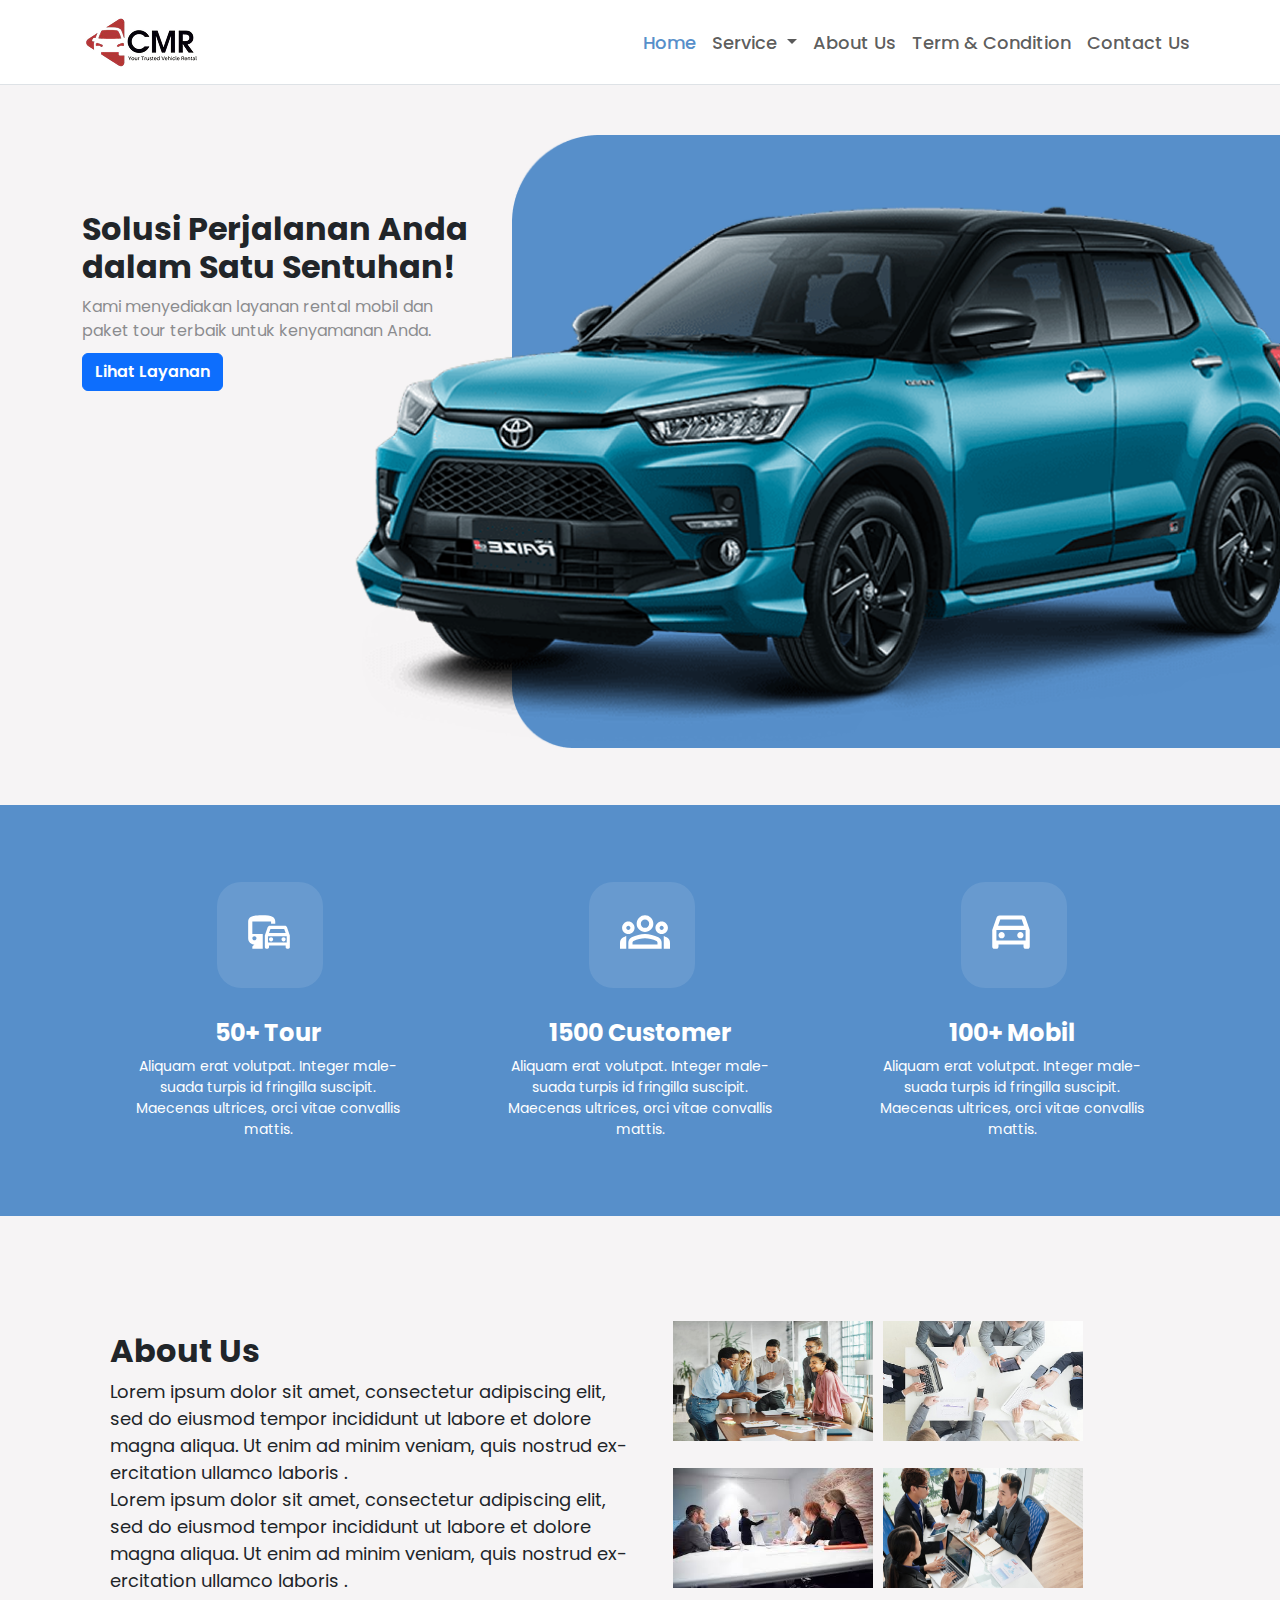
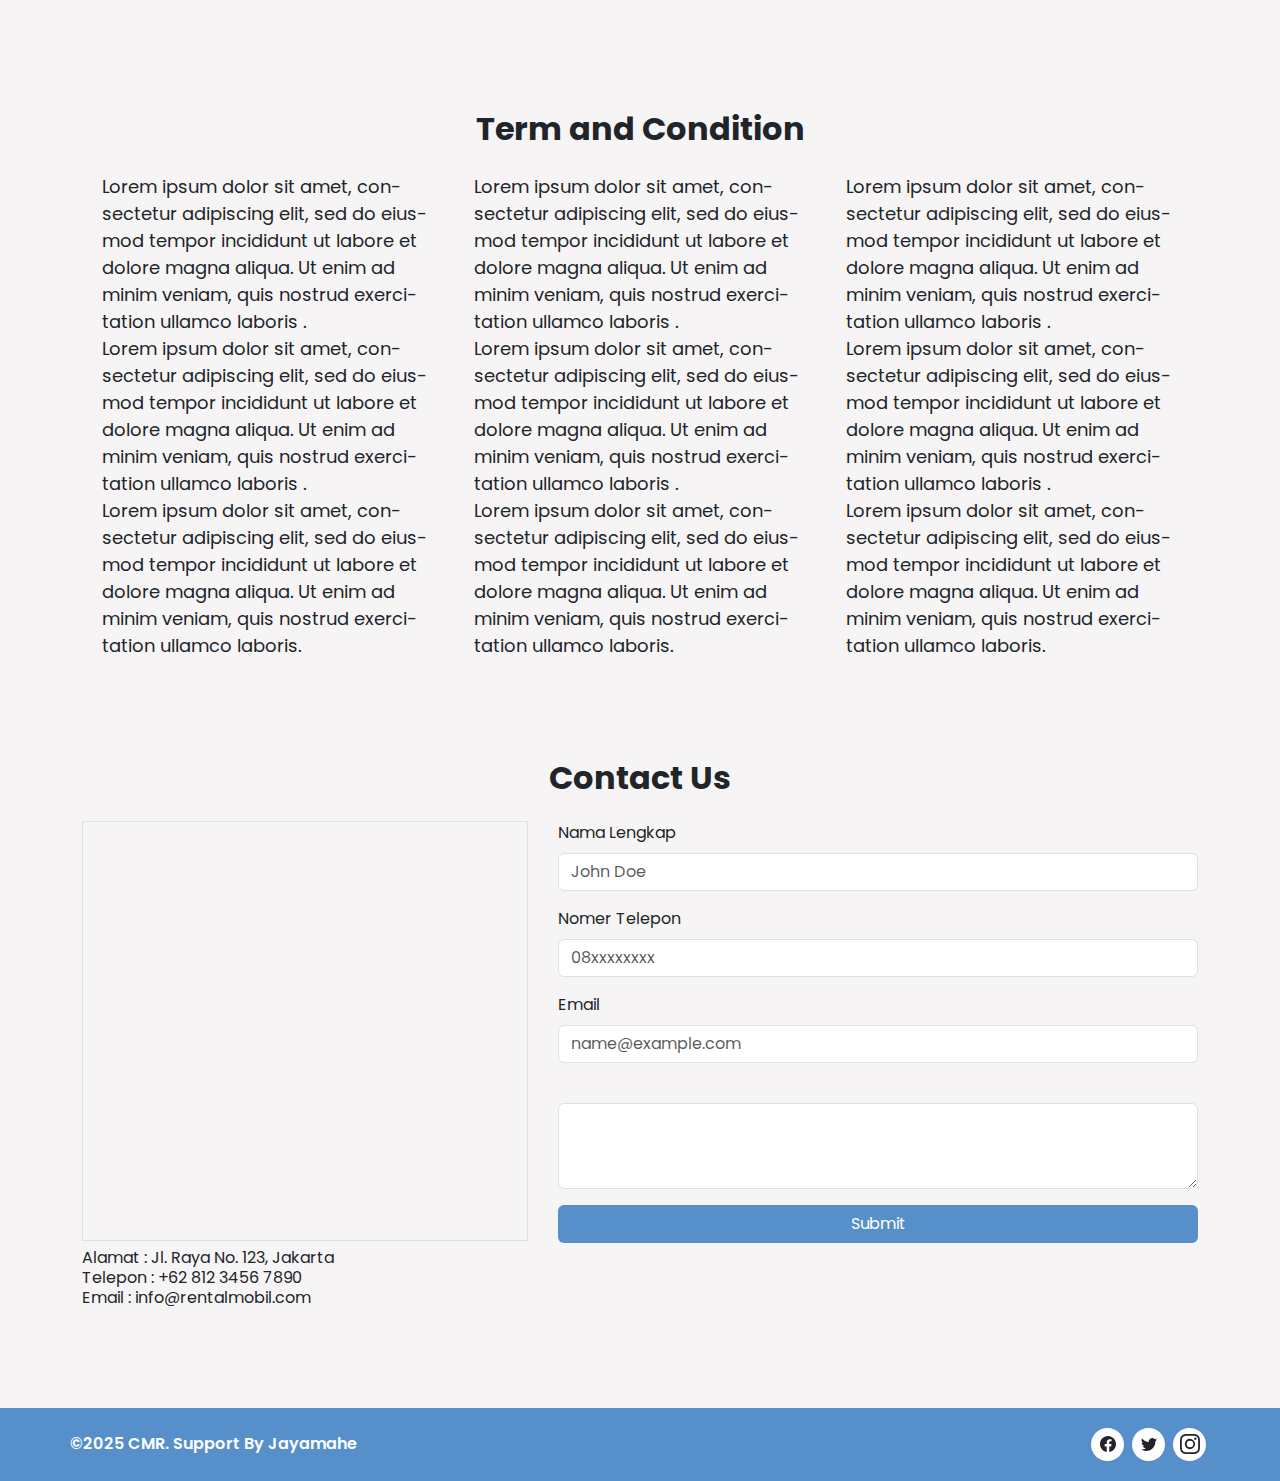
==== index.html @ e6c09b76 "Initial Commit" ====
<!doctype html>
<html lang="en">
  <head>
    <meta charset="utf-8">
    <meta name="viewport" content="width=device-width, initial-scale=1">
    <title>Testing</title>
    <link href="https://cdn.jsdelivr.net/npm/bootstrap@5.3.3/dist/css/bootstrap.min.css" rel="stylesheet" integrity="sha384-QWTKZyjpPEjISv5WaRU9OFeRpok6YctnYmDr5pNlyT2bRjXh0JMhjY6hW+ALEwIH" crossorigin="anonymous">
    <link rel="stylesheet" href="assets/css/home.css">
  </head>
  <body>
    <!-- Header Section -->
    <nav class="navbar navbar-expand-lg border-bottom fixed-top bg-header">
        <div class="container">
            <a class="navbar-brand" href="#">
                <img src="assets/img/Jayamahe icon 1.png" alt="Bootstrap" width="123" height="58">
            </a>
            <button class="navbar-toggler" type="button" data-bs-toggle="collapse" data-bs-target="#navbarNav">
            <span class="navbar-toggler-icon"></span>
            </button>
            
            <div class="collapse navbar-collapse justify-content-end" id="navbarNav">
                <ul class="navbar-nav">
                <li class="nav-item">
                    <a class="nav-link active body-large-medium" aria-current="page" href="#Home">Home</a>
                </li>
                <li class="nav-item dropdown">
                    <a class="nav-link dropdown-toggle body-large-medium" href="#" id="navbarDropdown" role="button" data-bs-toggle="dropdown" aria-expanded="false">
                        Service
                    </a>
                    <ul class="dropdown-menu" aria-labelledby="navbarDropdown">
                        <li><a class="dropdown-item body-large-regular" href="#">Rental Mobil Lepas Kunci</a></li>
                        <li><a class="dropdown-item body-large-regular" href="#">Rental Mobil dengan Driver</a></li>
                        <li><a class="dropdown-item body-large-regular" href="#">Airport Transfer</a></li>
                        <li><a class="dropdown-item body-large-regular" href="#">Paket Tour</a></li>
                    </ul>
                </li>
                <li class="nav-item">
                    <a class="nav-link body-large-medium" href="#Aboutus">About Us</a>
                </li>
                <li class="nav-item">
                    <a class="nav-link body-large-medium" href="#Tnc">Term & Condition</a>
                </li>
                <li class="nav-item">
                    <a class="nav-link body-large-medium" href="#Contactus">Contact Us</a>
                </li>
                </ul>
            </div>
        </div>
    </nav>
<!-- End Header Section -->

<!-- Hero Section -->

    <div class="hero" id="Home">
        <div class="container hero-container d-flex">
            <div class="hero-desc">
                <h2>Solusi Perjalanan Anda dalam Satu Sentuhan!</h2>
                <p class="bod-large-semibold">Kami menyediakan layanan rental mobil dan paket tour terbaik untuk  kenyamanan Anda.</p>
                <button class="btn btn-hero btn-primary body-medium-semibold">Lihat Layanan</button>
            </div>
            <div class="hero-carpict">
                <img class="hero-object" src="assets/img/Rectangle 23786.png">
                <img class="hero-car" src="assets/img/Car.png" alt="">
            </div>
        </div>
    </div>
<!-- End Hero Section -->

<!-- Infografis Section -->
    <div class="infografis" id="Infografis">
        <div class="container infografis-container">
            <div class="infografis-item">
                <div class="wrapper-img">
                    <img src="assets/img/tour-icon.svg" alt="">
                </div>
                <h4 class="color-white text-center">50+ Tour</h4>
                <p class="color-white text-center body-small-regular">Aliquam erat volutpat. Integer malesuada turpis id fringilla suscipit. Maecenas ultrices, orci vitae convallis mattis.</p>
            </div>
            <div class="infografis-item">
                <div class="wrapper-img">
                    <img src="assets/img/customer-icon.svg" alt="">
                </div>
                <h4 class="color-white text-center">1500 Customer</h4>
                <p class="color-white text-center body-small-regular">Aliquam erat volutpat. Integer malesuada turpis id fringilla suscipit. Maecenas ultrices, orci vitae convallis mattis.</p>
            </div>
            <div class="infografis-item">
                <div class="wrapper-img">
                    <img src="assets/img/car-icon.svg" alt="">
                </div>
                <h4 class="color-white text-center">100+ Mobil</h4>
                <p class="color-white text-center body-small-regular">Aliquam erat volutpat. Integer malesuada turpis id fringilla suscipit. Maecenas ultrices, orci vitae convallis mattis.</p>
            </div>
        </div>
    </div>
<!-- End Infografis Section -->


<!-- About Us Section -->
    <div class="aboutus container" id="Aboutus">
        <div class="row aboutus-container d-flex justify-content-between">
            <div class="col aboutus-desc m-3">
                <h2>About Us</h2>
                <p class="body-large-regular text-justify">Lorem ipsum dolor sit amet, consectetur adipiscing elit, sed do eiusmod tempor incididunt ut labore et dolore magna aliqua. Ut enim ad minim veniam, quis nostrud exercitation ullamco laboris .</p>
                <p class="body-large-regular text-justify">Lorem ipsum dolor sit amet, consectetur adipiscing elit, sed do eiusmod tempor incididunt ut labore et dolore magna aliqua. Ut enim ad minim veniam, quis nostrud exercitation ullamco laboris .</p>
            </div>
            <div class="col aboutus-photo d-flex flex-row flex-wrap">
                <img src="assets/img/aboutus1.jpg" width="280" height="200" />
                <img src="assets/img/aboutus2.jpg" width="280" height="200" />
                <img src="assets/img/aboutus3.jpg" width="280" height="200" />
                <img src="assets/img/aboutus4.jpg" width="280" height="200" />
            </div>
        </div>
    </div>
<!-- End About Us Section -->

<!-- Term and Condition Section -->
    <div class="tnc mb-5" id="Tnc">
        <div class="container tnc-container">
            <h2 class="text-center mt-5">Term and Condition</h2>
            <div class="tnc-desc d-flex flex-row text-justify mt-4">
                <div class="tnc-col w-385">
                    <p class="body-large-regular text-justify">Lorem ipsum dolor sit amet, consectetur adipiscing elit, sed do eiusmod tempor incididunt ut labore et dolore magna aliqua. Ut enim ad minim veniam, quis nostrud exercitation ullamco laboris .</p>

                    <p class="body-large-regular text-justify">Lorem ipsum dolor sit amet, consectetur adipiscing elit, sed do eiusmod tempor incididunt ut labore et dolore magna aliqua. Ut enim ad minim veniam, quis nostrud exercitation ullamco laboris .</p>

                    <p class="body-large-regular text-justify">Lorem ipsum dolor sit amet, consectetur adipiscing elit, sed do eiusmod tempor incididunt ut labore et dolore magna aliqua. Ut enim ad minim veniam, quis nostrud exercitation ullamco laboris.</p>
                </div>
                <div class="tnc-col w-385">
                    <p class="body-large-regular text-justify">Lorem ipsum dolor sit amet, consectetur adipiscing elit, sed do eiusmod tempor incididunt ut labore et dolore magna aliqua. Ut enim ad minim veniam, quis nostrud exercitation ullamco laboris .</p>

                    <p class="body-large-regular text-justify">Lorem ipsum dolor sit amet, consectetur adipiscing elit, sed do eiusmod tempor incididunt ut labore et dolore magna aliqua. Ut enim ad minim veniam, quis nostrud exercitation ullamco laboris .</p>

                    <p class="body-large-regular text-justify">Lorem ipsum dolor sit amet, consectetur adipiscing elit, sed do eiusmod tempor incididunt ut labore et dolore magna aliqua. Ut enim ad minim veniam, quis nostrud exercitation ullamco laboris.</p>
                </div>
                <div class="tnc-col w-385">
                    <p class="body-large-regular text-justify">Lorem ipsum dolor sit amet, consectetur adipiscing elit, sed do eiusmod tempor incididunt ut labore et dolore magna aliqua. Ut enim ad minim veniam, quis nostrud exercitation ullamco laboris .</p>

                    <p class="body-large-regular text-justify">Lorem ipsum dolor sit amet, consectetur adipiscing elit, sed do eiusmod tempor incididunt ut labore et dolore magna aliqua. Ut enim ad minim veniam, quis nostrud exercitation ullamco laboris .</p>

                    <p class="body-large-regular text-justify">Lorem ipsum dolor sit amet, consectetur adipiscing elit, sed do eiusmod tempor incididunt ut labore et dolore magna aliqua. Ut enim ad minim veniam, quis nostrud exercitation ullamco laboris.</p>
                </div>
            </div>
        </div>
    </div>
<!-- End Term and Condition Section -->

<!-- Contact Us Section -->
    <div class="contactus" id="Contactus">
        <div class="container contactus-container">
            <h2 class="text-center">Contact Us</h2>
            <div class="contactus-content d-flex flew-row justify-content-between mt-4">
                <div class="contactus-maps">
                    <iframe class="border" src="https://www.google.com/maps/embed?pb=!1m18!1m12!1m3!1d3944.5273354392634!2d115.19205087321157!3d-8.64129118786963!2m3!1f0!2f0!3f0!3m2!1i1024!2i768!4f13.1!3m3!1m2!1s0x2dd2410d0c01b9ef%3A0x40ecdcec6028f831!2sJAYAMAHE%20EASY%20RIDE%20(PT.%20Dwi%20Sarana%20Mesari)!5e0!3m2!1sid!2sid!4v1739942585755!5m2!1sid!2sid" width="446" height="420" style="border:0;" allowfullscreen="" loading="lazy" referrerpolicy="no-referrer-when-downgrade"></iframe>
                    <div class="contact lh-sm">
                        <p>Alamat : Jl. Raya No. 123, Jakarta</p>
                        <p>Telepon : +62 812 3456 7890</p>
                        <p>Email : info@rentalmobil.com</p>
                    </div>
                </div>
                <div class="contactus-form" style="flex-grow: 1; margin-left: 30px;">
                    <form action="">
                        <div class="mb-3">
                            <label for="NamaLengkapInput" class="form-label">Nama Lengkap</label>
                            <input type="text" class="form-control" id="NamaLengkapInput" placeholder="John Doe">
                        </div>
                        <div class="mb-3">
                            <label for="NoTelpInput" class="form-label">Nomer Telepon</label>
                            <input type="number" class="form-control" id="NomerTelpInput" placeholder="08xxxxxxxx">
                        </div>
                        <div class="mb-3">
                            <label for="EmailInput" class="form-label">Email</label>
                            <input type="email" class="form-control" id="EmailInput" placeholder="name@example.com">
                        </div>
                        <div class="mb-3">
                            <label for="exampleFormControlTextarea1" class="form-label"></label>
                            <textarea class="form-control" id="exampleFormControlTextarea1" rows="3"></textarea>
                        </div>
                        <button type="submit" class="btn button-primary">Submit</button>
                    </form>
                </div>
            </div>
        </div>
    </div>
<!-- End Contact Us Section -->

<!-- Footer Section -->
    <footer>
        <div class="container footer-container d-flex flex-row justify-content-between">
            <div class="footer-copyright">
               <p class="body-medium-semibold color-white mt-1">&copy2025 CMR. Support By Jayamahe</p> 
            </div>
            <div class="footer-socmed d-flex flex-row">
                <div class="socmed-item mx-1">
                    <svg xmlns="http://www.w3.org/2000/svg" width="16" height="16" fill="currentColor" class="bi bi-facebook" viewBox="0 0 16 16">
                        <path d="M16 8.049c0-4.446-3.582-8.05-8-8.05C3.58 0-.002 3.603-.002 8.05c0 4.017 2.926 7.347 6.75 7.951v-5.625h-2.03V8.05H6.75V6.275c0-2.017 1.195-3.131 3.022-3.131.876 0 1.791.157 1.791.157v1.98h-1.009c-.993 0-1.303.621-1.303 1.258v1.51h2.218l-.354 2.326H9.25V16c3.824-.604 6.75-3.934 6.75-7.951"/>
                    </svg>
                </div>
                <div class="socmed-item mx-1">
                    <svg xmlns="http://www.w3.org/2000/svg" width="16" height="16" fill="currentColor" class="bi bi-twitter" viewBox="0 0 16 16">
                        <path d="M5.026 15c6.038 0 9.341-5.003 9.341-9.334q.002-.211-.006-.422A6.7 6.7 0 0 0 16 3.542a6.7 6.7 0 0 1-1.889.518 3.3 3.3 0 0 0 1.447-1.817 6.5 6.5 0 0 1-2.087.793A3.286 3.286 0 0 0 7.875 6.03a9.32 9.32 0 0 1-6.767-3.429 3.29 3.29 0 0 0 1.018 4.382A3.3 3.3 0 0 1 .64 6.575v.045a3.29 3.29 0 0 0 2.632 3.218 3.2 3.2 0 0 1-.865.115 3 3 0 0 1-.614-.057 3.28 3.28 0 0 0 3.067 2.277A6.6 6.6 0 0 1 .78 13.58a6 6 0 0 1-.78-.045A9.34 9.34 0 0 0 5.026 15"/>
                      </svg>
                </div>
                <div class="socmed-item mx-1">
                    <svg xmlns="http://www.w3.org/2000/svg" width="20" height="20" fill="currentColor" class="bi bi-instagram" viewBox="0 0 16 16">
                        <path d="M8 0C5.829 0 5.556.01 4.703.048 3.85.088 3.269.222 2.76.42a3.9 3.9 0 0 0-1.417.923A3.9 3.9 0 0 0 .42 2.76C.222 3.268.087 3.85.048 4.7.01 5.555 0 5.827 0 8.001c0 2.172.01 2.444.048 3.297.04.852.174 1.433.372 1.942.205.526.478.972.923 1.417.444.445.89.719 1.416.923.51.198 1.09.333 1.942.372C5.555 15.99 5.827 16 8 16s2.444-.01 3.298-.048c.851-.04 1.434-.174 1.943-.372a3.9 3.9 0 0 0 1.416-.923c.445-.445.718-.891.923-1.417.197-.509.332-1.09.372-1.942C15.99 10.445 16 10.173 16 8s-.01-2.445-.048-3.299c-.04-.851-.175-1.433-.372-1.941a3.9 3.9 0 0 0-.923-1.417A3.9 3.9 0 0 0 13.24.42c-.51-.198-1.092-.333-1.943-.372C10.443.01 10.172 0 7.998 0zm-.717 1.442h.718c2.136 0 2.389.007 3.232.046.78.035 1.204.166 1.486.275.373.145.64.319.92.599s.453.546.598.92c.11.281.24.705.275 1.485.039.843.047 1.096.047 3.231s-.008 2.389-.047 3.232c-.035.78-.166 1.203-.275 1.485a2.5 2.5 0 0 1-.599.919c-.28.28-.546.453-.92.598-.28.11-.704.24-1.485.276-.843.038-1.096.047-3.232.047s-2.39-.009-3.233-.047c-.78-.036-1.203-.166-1.485-.276a2.5 2.5 0 0 1-.92-.598 2.5 2.5 0 0 1-.6-.92c-.109-.281-.24-.705-.275-1.485-.038-.843-.046-1.096-.046-3.233s.008-2.388.046-3.231c.036-.78.166-1.204.276-1.486.145-.373.319-.64.599-.92s.546-.453.92-.598c.282-.11.705-.24 1.485-.276.738-.034 1.024-.044 2.515-.045zm4.988 1.328a.96.96 0 1 0 0 1.92.96.96 0 0 0 0-1.92m-4.27 1.122a4.109 4.109 0 1 0 0 8.217 4.109 4.109 0 0 0 0-8.217m0 1.441a2.667 2.667 0 1 1 0 5.334 2.667 2.667 0 0 1 0-5.334"/>
                    </svg>
                </div>
            </div>
        </div>
    </footer>
<!-- End Footer Section -->




    <script src="https://cdn.jsdelivr.net/npm/bootstrap@5.3.0/dist/js/bootstrap.bundle.min.js"></script>

  </body>
</html>
---- assets/css/home.css ----
@import url('https://fonts.googleapis.com/css2?family=Poppins:ital,wght@0,100;0,200;0,300;0,400;0,500;0,600;0,700;0,800;0,900;1,100;1,200;1,300;1,400;1,500;1,600;1,700;1,800;1,900&display=swap');
:root{
    --bg-primary-color: #F6F4F5;
    --bg-secondary-color: #578FCA;
    --bg-fill: #FFFFFF;
}

body{
    font-family: "Poppins", serif;
    background-color: var(--bg-primary-color);
}

/* ---------- Setup ---------- */
p{
    margin: 0;
    hyphens: auto;
    word-break: break-word;
}
.button-primary{
    background-color: var(--bg-secondary-color)!important;
    color: var(--bg-fill)!important;
}
.active{
    color: var(--bg-secondary-color)!important;
}
.color-primary{
    color: var(--bg-primary-color);
}
.color-secondary{
    color: var(--bg-secondary-color);
}
.color-white{
    color: var(--bg-fill);
}
h1{
    font-size: 48px!important;
    font-weight: 700!important;
    font-style: normal!important;
}
h2{
    font-size: 40px!important;
    font-weight: 700!important;
    font-style: normal!important;
}
h3{
    font-size: 32px!important;
    font-weight: 700!important;
    font-style: normal!important;
}
h4{
    font-size: 24px!important;
    font-weight: 700!important;
    font-style: normal!important;
}
h5{
    font-size: 20px!important;
    font-weight: 700!important;
    font-style: normal!important;
}
h6{
    font-size: 18px!important;
    font-weight: 700!important;
    font-style: normal!important;
}
.body-large-bold{
    font-size: 18px;
    font-weight: 700;
    font-style: normal;
}
.body-medium-bold{
    font-size: 16px;
    font-weight: 700;
    font-style: normal;
}
.body-small-bold{
    font-size: 14px;
    font-weight: 700;
    font-style: normal;
}
.body-large-semibold{
    font-size: 18px;
    font-weight: 600;
    font-style: normal;
}
.body-medium-semibold{
    font-size: 16px;
    font-weight: 600;
    font-style: normal;
}
.body-small-semibold{
    font-size: 14px;
    font-weight: 600;
    font-style: normal;
}
.body-large-medium{
    font-size: 18px;
    font-weight: 500;
    font-style: normal;
}
.body-medium-medium{
    font-size: 16px;
    font-weight: 500;
    font-style: normal;
}
.body-small-medium{
    font-size: 14px;
    font-weight: 500;
    font-style: normal;
}
.body-large-regular{
    font-size: 18px;
    font-weight: 400;
    font-style: normal;
}
.body-medium-regular{
    font-size: 16px;
    font-weight: 400;
    font-style: normal;
}
.body-small-regular{
    font-size: 14px;
    font-weight: 400;
    font-style: normal;
}



/* ---------- Header ---------- */
.bg-header{
    background-color: #fff;
}
/* ---------- End Header ---------- */



/* ---------- Hero ---------- */
.hero{
    margin-top: 85px;
    padding-top: 50px;
    position: relative;
    overflow: hidden;
    height: 720px;
}
.hero-container{
    margin-bottom: 48px;
    
}
.hero-desc{
    width: 575px;
    margin-top: 75px;
}
.hero-desc p{
    width: 400px;
    opacity: 50%;
}
.hero-desc button{
    margin-top: 10px;
}
.hero-carpict img{
    position: absolute;
    right: 0;
    z-index: -1;
}
/* ---------- End Hero ---------- */



/* ---------- Infografis ---------- */
.infografis{
    background-color: var(--bg-secondary-color);
    padding: 60px 0;
}
.infografis-container{
    display: flex;
    flex-direction: row;
    flex-wrap: wrap;
    justify-content: space-between;
}
.infografis-item{
    margin: 20px auto;
    width: 277px;
    height: 251px;
}
.wrapper-img{
    position: relative;
    display: inline-block;
}
.wrapper-img::before {
    content: "";
    position: absolute;
    top: 50px;
    left: 140px;
    width: 106px; 
    height: 106px;
    background-color: white;
    opacity: 10%; 
    border-radius: 1.5rem;
    transform: translate(-50%, -50%); 
    z-index: 0; 
}
.wrapper-img img {
    position: relative;
    top: 30px;
    left: 118px;
    z-index: 1; 
}
.infografis-item h4{
    margin-top: 100px;
}
/* ---------- End Infografis ---------- */



/* ---------- About Us ---------- */
.aboutus-container{
    margin: 100px 0;
}
.aboutus-photo img{
    margin:5px;
}
/* ---------- End About Us ---------- */



/* ---------- Term and Condition ---------- */
.tnc-col{
    margin: 0 20px;
}
/* ---------- End Term and Condition ---------- */



/* ---------- Contact Us ---------- */
.contactus{
    margin: 100px 0;
}
.contactus-form button{
    width: 100%;
}
/* ---------- End Contact Us ---------- */


/* ---------- Footer ---------- */
footer{
    background-color: var(--bg-secondary-color);
}
.footer-container{
    padding: 20px 0;
}
.socmed-item{
    background-color: var(--bg-fill);
    width: 33px;
    height: 33px;
    border-radius: 1.5rem;
    text-align: center;
}
.socmed-item svg{
    translate: 0 3px;
}
/* ---------- End Footer ---------- */

/* xxl (extra extra large) */
@media screen and (max-width: 1400px) {
    .hero-desc{
        width: 450px;
    }
    h2{
        font-size: 32px!important;
    }
    .hero-object{
        width: 60%;
    }
    .hero-car{
        width: 75%;
    }
    .aboutus-photo img{
        width: 200px;
        height: 120px;
    }
}



/* xl (extra large) */
@media screen and (max-width: 1200px) {
    .hero{
        height: 550px;
    }
    .hero-object{
        width: 50%;
    }
    .hero-car{
        width: 65%;
    }
}



/* lg (large) */
@media screen and (max-width: 992px) {
    .hero-object{
        left: 550px;
    }
    .hero-car{
        left: 400px;
    }
    .dropdown-menu{
        border: none;
    }
    .infografis-container{
        width: 90%;
    }
    .aboutus-container{
        flex-direction: column;
    }
    .aboutus-desc h2{
        text-align: center;
    }
    .aboutus-desc p{
        text-align: justify;
        margin: 0 auto;
    }
    .aboutus-photo{
        justify-content: center;
    }
    .contactus-maps iframe{
        width: 380px;
        height: 380px;
    }

}



/* md (medium) */
@media screen and (max-width: 768px) {
    .hero-desc{
        margin-top: -10px;
        width: 312px;
    }
    .hero-desc p{
        width: 278px;
        font-size: 12px;
    }
    .hero-object{
        display: none;
    }
    .hero-car{
        overflow-x: hidden;
        width: 573px;
        height: 333px;
        top: 100px;
        left: 200px;
    }
    .aboutus-desc p{
        margin-right: 20px;
    }
    .tnc-desc{
        flex-direction: column!important;
        margin: 0 10px 0 20px;
    }
    .contactus-content{
        flex-direction: column!important;
        
    }
    .contactus-maps{
        text-align: center;
    }
    .contact{
        display: none;
    }
    .contactus-form{
        border: 1px solid var(--bg-fill);
        margin-top: 20px;
        padding: 10px;
        border-radius: 10px;;
    }
    .footer-container{
        flex-direction: column-reverse!important;
    }
    .footer-copyright p{
        font-size: 14px;
        font-weight: 400;
    }
}



/* sm (small) */
@media screen and (max-width: 576px) {
    .hero-desc{
        margin-top: -10px;
        width: 312px;
    }
    .hero-desc p{
        width: 278px;
        font-size: 12px;
    }
    h2{
        font-size: 20px!important;
    }
    .hero-object{
        display: none;
    }
    .hero-car{
        overflow-x: hidden;
        width: 573px;
        height: 333px;
        top: 100px;
        left: 0;
    }
    .btn-hero{
        font-size: 12px;
    }
    .aboutus-photo img{
        width: 150px;
        height: 100px;
    }
    .aboutus-desc p,
    .tnc-col p{
        font-size: 14px;
    }
    .contactus-maps iframe{
        width: 300px;
        height: 280px;
    } 
    .footer-container{
        margin-left: 20px;
    }
}
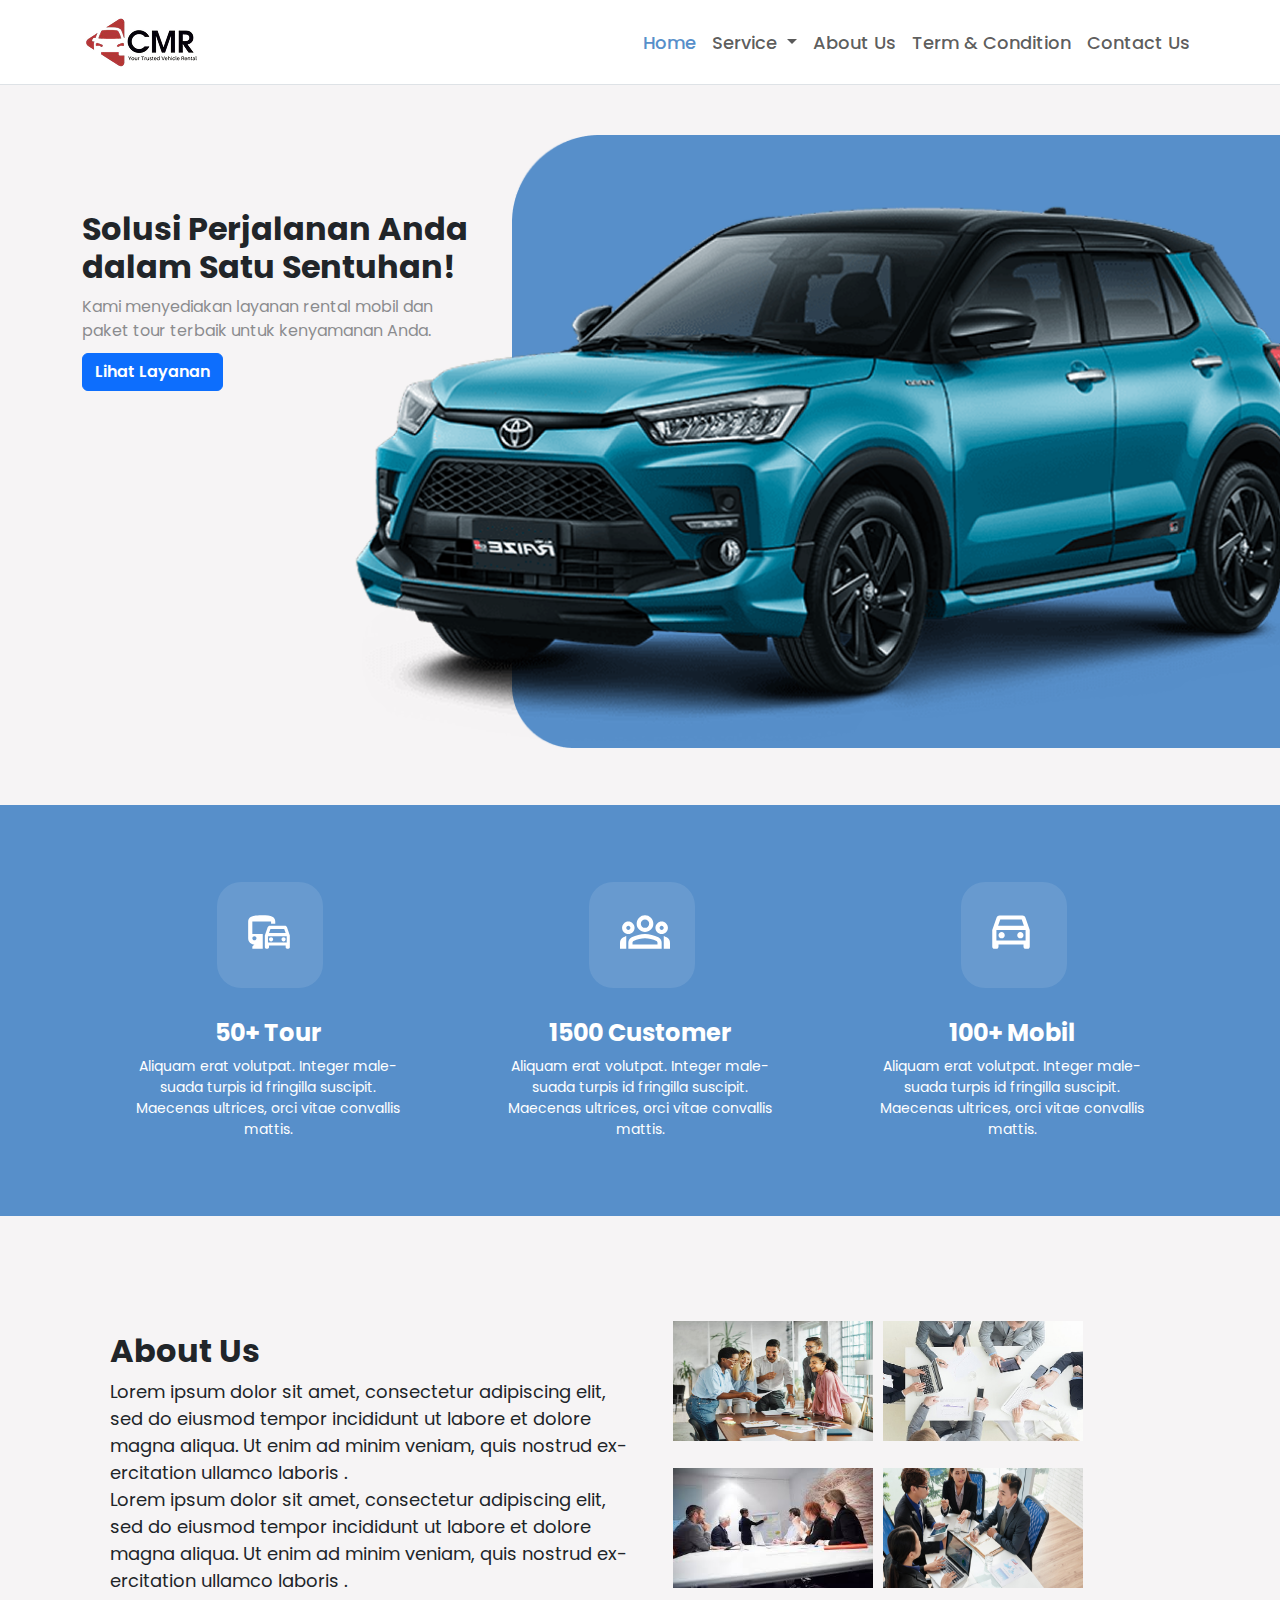
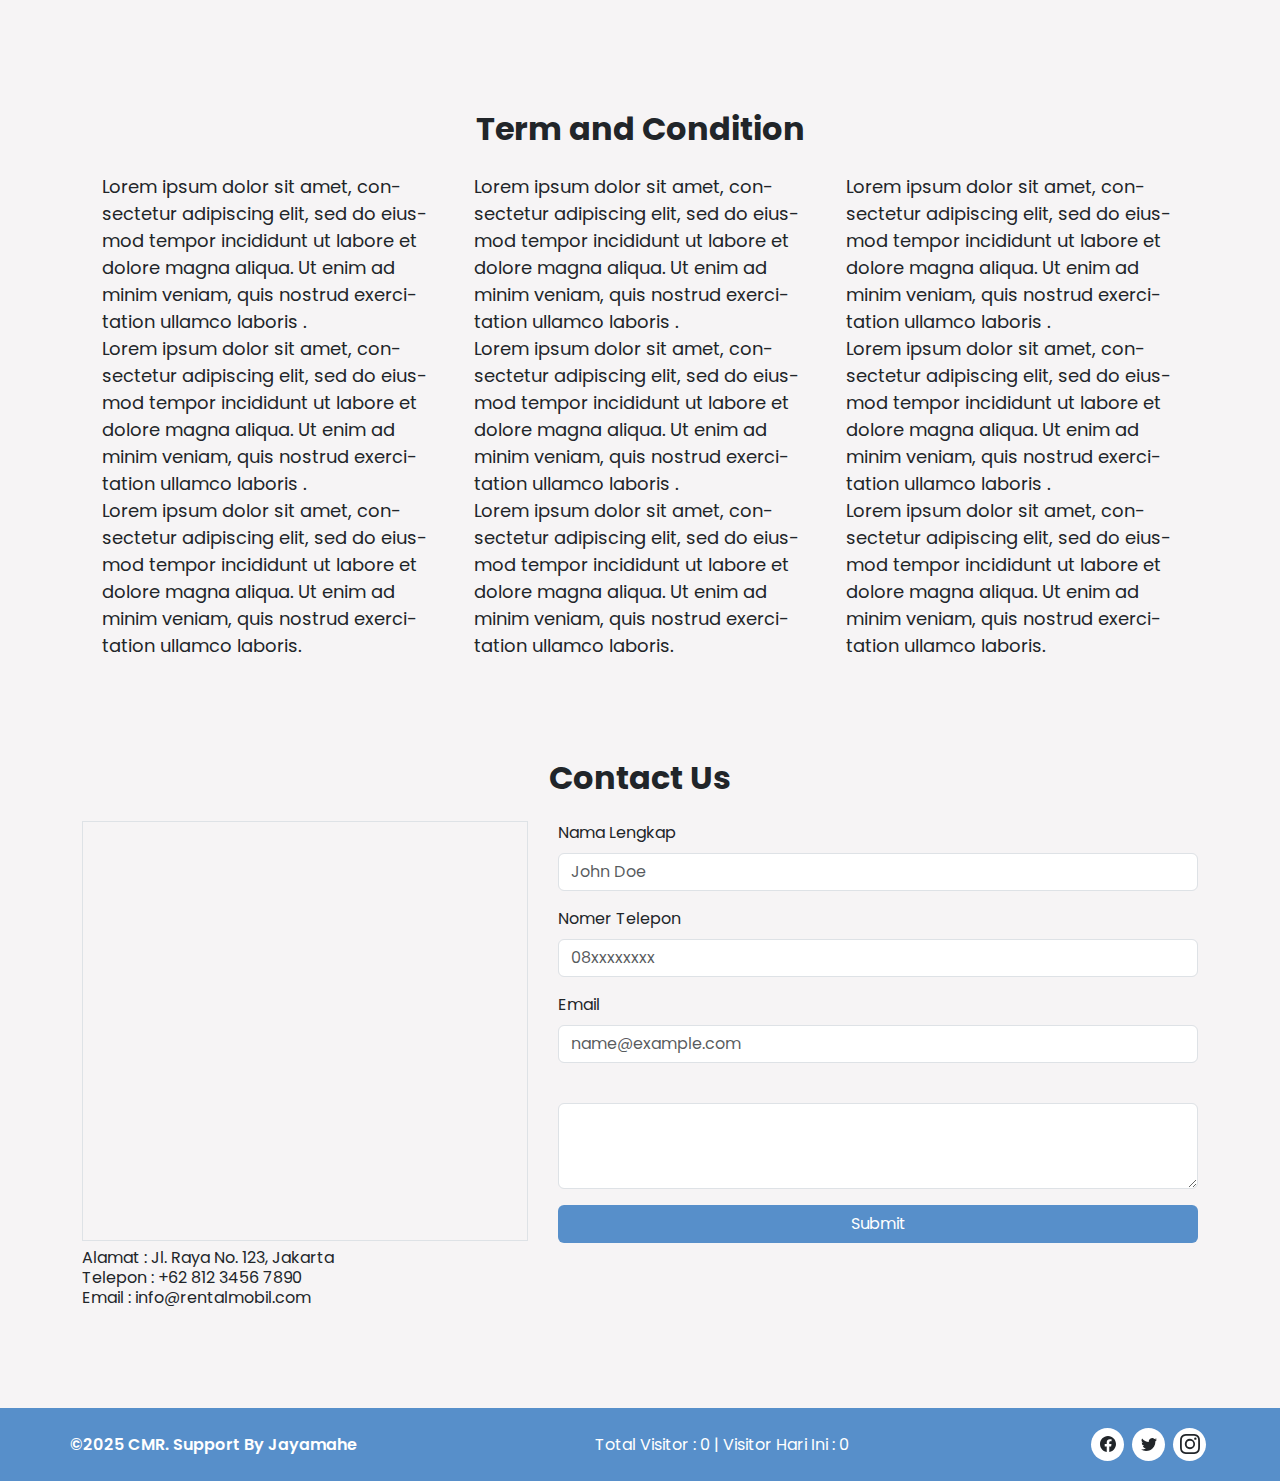
==== commit c682a508: "Update visitior" ====
--- a/index.html
+++ b/index.html
@@ -56,7 +56,7 @@
             <div class="hero-desc">
                 <h2>Solusi Perjalanan Anda dalam Satu Sentuhan!</h2>
                 <p class="bod-large-semibold">Kami menyediakan layanan rental mobil dan paket tour terbaik untuk  kenyamanan Anda.</p>
-                <button class="btn btn-hero btn-primary body-medium-semibold">Lihat Layanan</button>
+                <button class="btn hero-cta-btn btn-primary body-medium-semibold">Lihat Layanan</button>
             </div>
             <div class="hero-carpict">
                 <img class="hero-object" src="assets/img/Rectangle 23786.png">
@@ -185,9 +185,12 @@
 
 <!-- Footer Section -->
     <footer>
-        <div class="container footer-container d-flex flex-row justify-content-between">
+        <div class="container footer-container d-flex flex-row justify-content-between align-items-center">
             <div class="footer-copyright">
-               <p class="body-medium-semibold color-white mt-1">&copy2025 CMR. Support By Jayamahe</p> 
+               <p class="body-medium-semibold color-white">&copy2025 CMR. Support By Jayamahe</p> 
+            </div>
+            <div class="visitor">
+                <p class="body-medium-regular text-white">Total Visitor : <span id="totalVisitors">0</span> | Visitor Hari Ini : <span id="todayVisitors">0</span></p>
             </div>
             <div class="footer-socmed d-flex flex-row">
                 <div class="socmed-item mx-1">
--- a/assets/css/home.css
+++ b/assets/css/home.css
@@ -261,18 +261,23 @@
 
 /* xxl (extra extra large) */
 @media screen and (max-width: 1400px) {
+    /* Setup */
+    h2{
+        font-size: 32px!important;
+    }
+
+    /* Hero */
     .hero-desc{
         width: 450px;
     }
-    h2{
-        font-size: 32px!important;
-    }
     .hero-object{
         width: 60%;
     }
     .hero-car{
         width: 75%;
     }
+    
+    /* About Us */
     .aboutus-photo img{
         width: 200px;
         height: 120px;
@@ -283,6 +288,7 @@
 
 /* xl (extra large) */
 @media screen and (max-width: 1200px) {
+    /* Hero */
     .hero{
         height: 550px;
     }
@@ -298,6 +304,7 @@
 
 /* lg (large) */
 @media screen and (max-width: 992px) {
+    /* Hero */
     .hero-object{
         left: 550px;
     }
@@ -307,9 +314,13 @@
     .dropdown-menu{
         border: none;
     }
+
+    /* Infografis */
     .infografis-container{
         width: 90%;
     }
+
+    /* About Us */
     .aboutus-container{
         flex-direction: column;
     }
@@ -323,6 +334,8 @@
     .aboutus-photo{
         justify-content: center;
     }
+
+    /* Contact Us */
     .contactus-maps iframe{
         width: 380px;
         height: 380px;
@@ -334,6 +347,7 @@
 
 /* md (medium) */
 @media screen and (max-width: 768px) {
+    /* Hero */
     .hero-desc{
         margin-top: -10px;
         width: 312px;
@@ -352,16 +366,21 @@
         top: 100px;
         left: 200px;
     }
+
+    /* About Us */
     .aboutus-desc p{
         margin-right: 20px;
     }
+
+    /* Term and Condition */
     .tnc-desc{
         flex-direction: column!important;
         margin: 0 10px 0 20px;
     }
+
+    /* Contact Us */
     .contactus-content{
-        flex-direction: column!important;
-        
+        flex-direction: column!important; 
     }
     .contactus-maps{
         text-align: center;
@@ -375,8 +394,11 @@
         padding: 10px;
         border-radius: 10px;;
     }
+
+    /* Footer */
     .footer-container{
         flex-direction: column-reverse!important;
+        align-items: start!important;
     }
     .footer-copyright p{
         font-size: 14px;
@@ -388,6 +410,12 @@
 
 /* sm (small) */
 @media screen and (max-width: 576px) {
+    /* Setup */
+    h2{
+        font-size: 20px!important;
+    }
+
+    /* Hero */
     .hero-desc{
         margin-top: -10px;
         width: 312px;
@@ -395,9 +423,6 @@
     .hero-desc p{
         width: 278px;
         font-size: 12px;
-    }
-    h2{
-        font-size: 20px!important;
     }
     .hero-object{
         display: none;
@@ -409,21 +434,31 @@
         top: 100px;
         left: 0;
     }
-    .btn-hero{
+    .hero-cta-btn{
         font-size: 12px;
     }
+
+    /* About Us */
     .aboutus-photo img{
         width: 150px;
         height: 100px;
     }
-    .aboutus-desc p,
+    .aboutus-desc p{
+        font-size: 14px;
+    }
+
+    /* Term and Condition */
     .tnc-col p{
         font-size: 14px;
     }
+
+    /* Contact Us */
     .contactus-maps iframe{
         width: 300px;
         height: 280px;
     } 
+    
+    /* Footer */
     .footer-container{
         margin-left: 20px;
     }
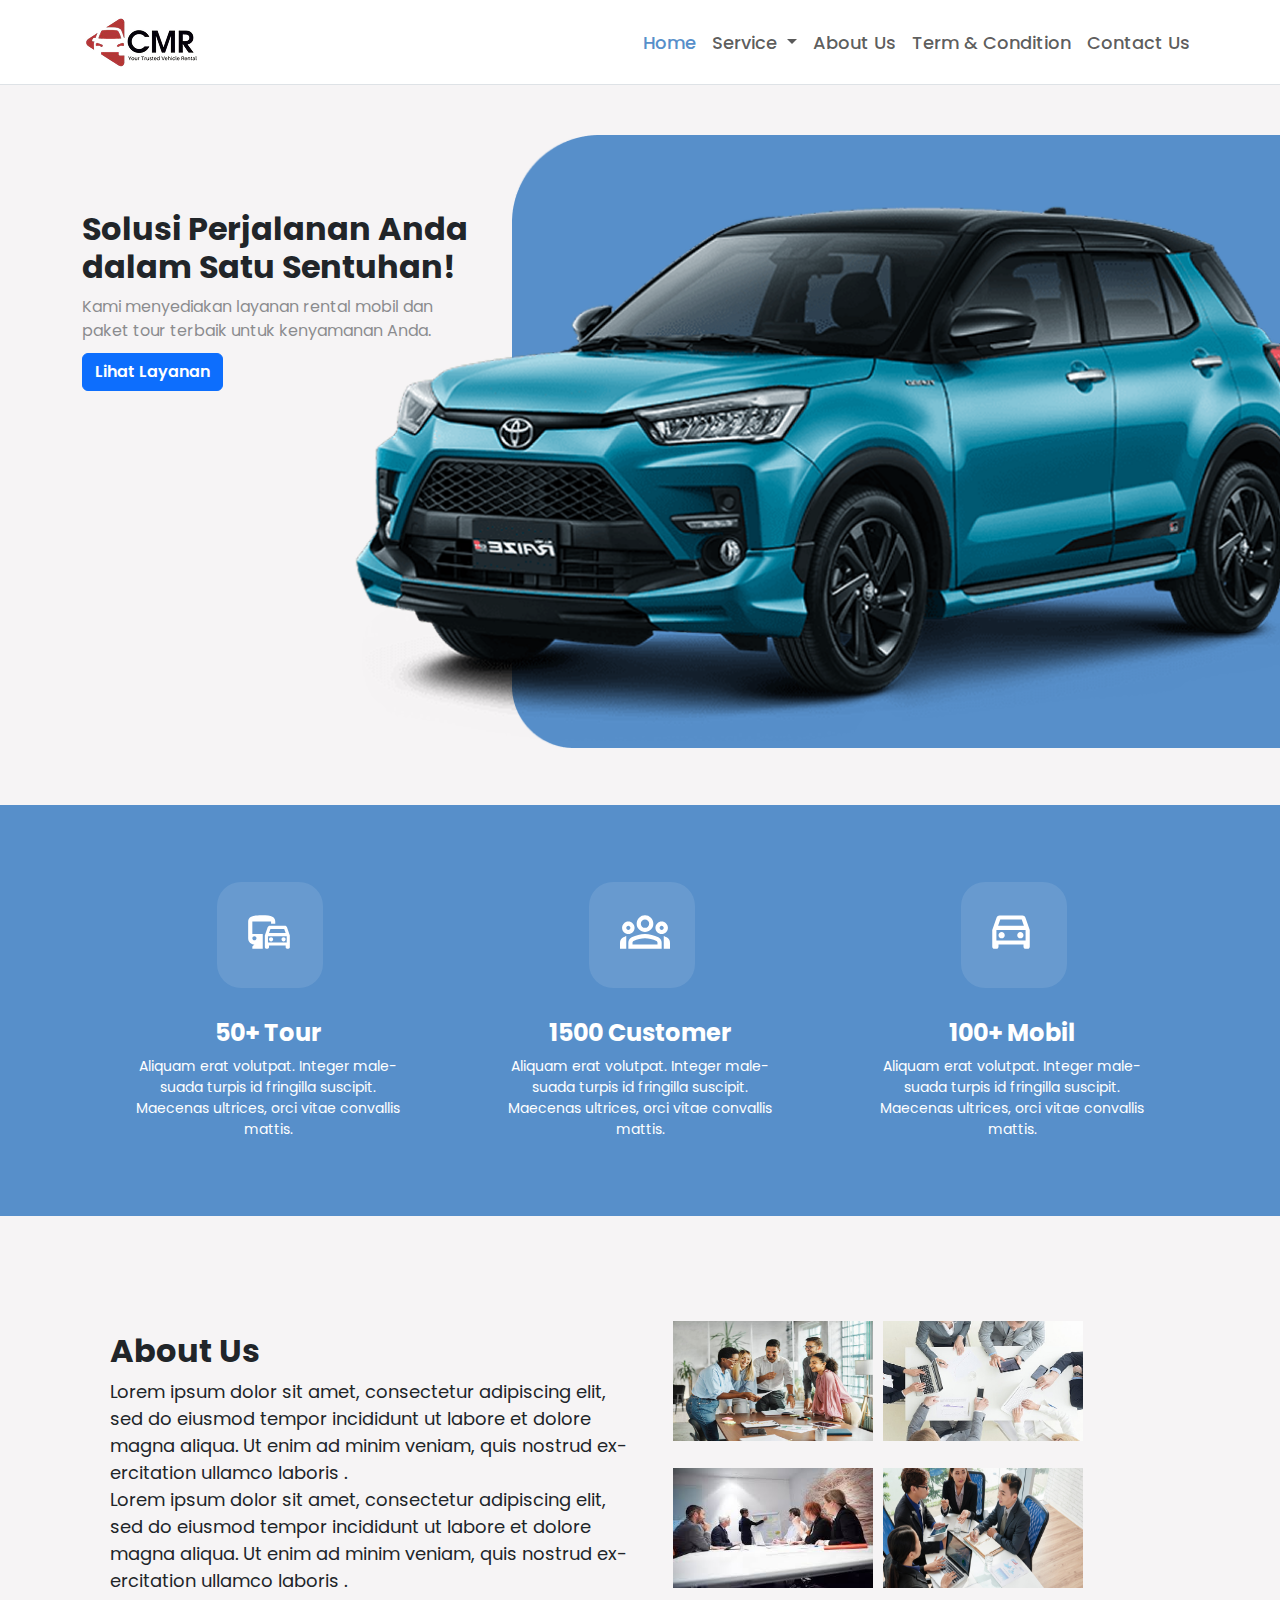
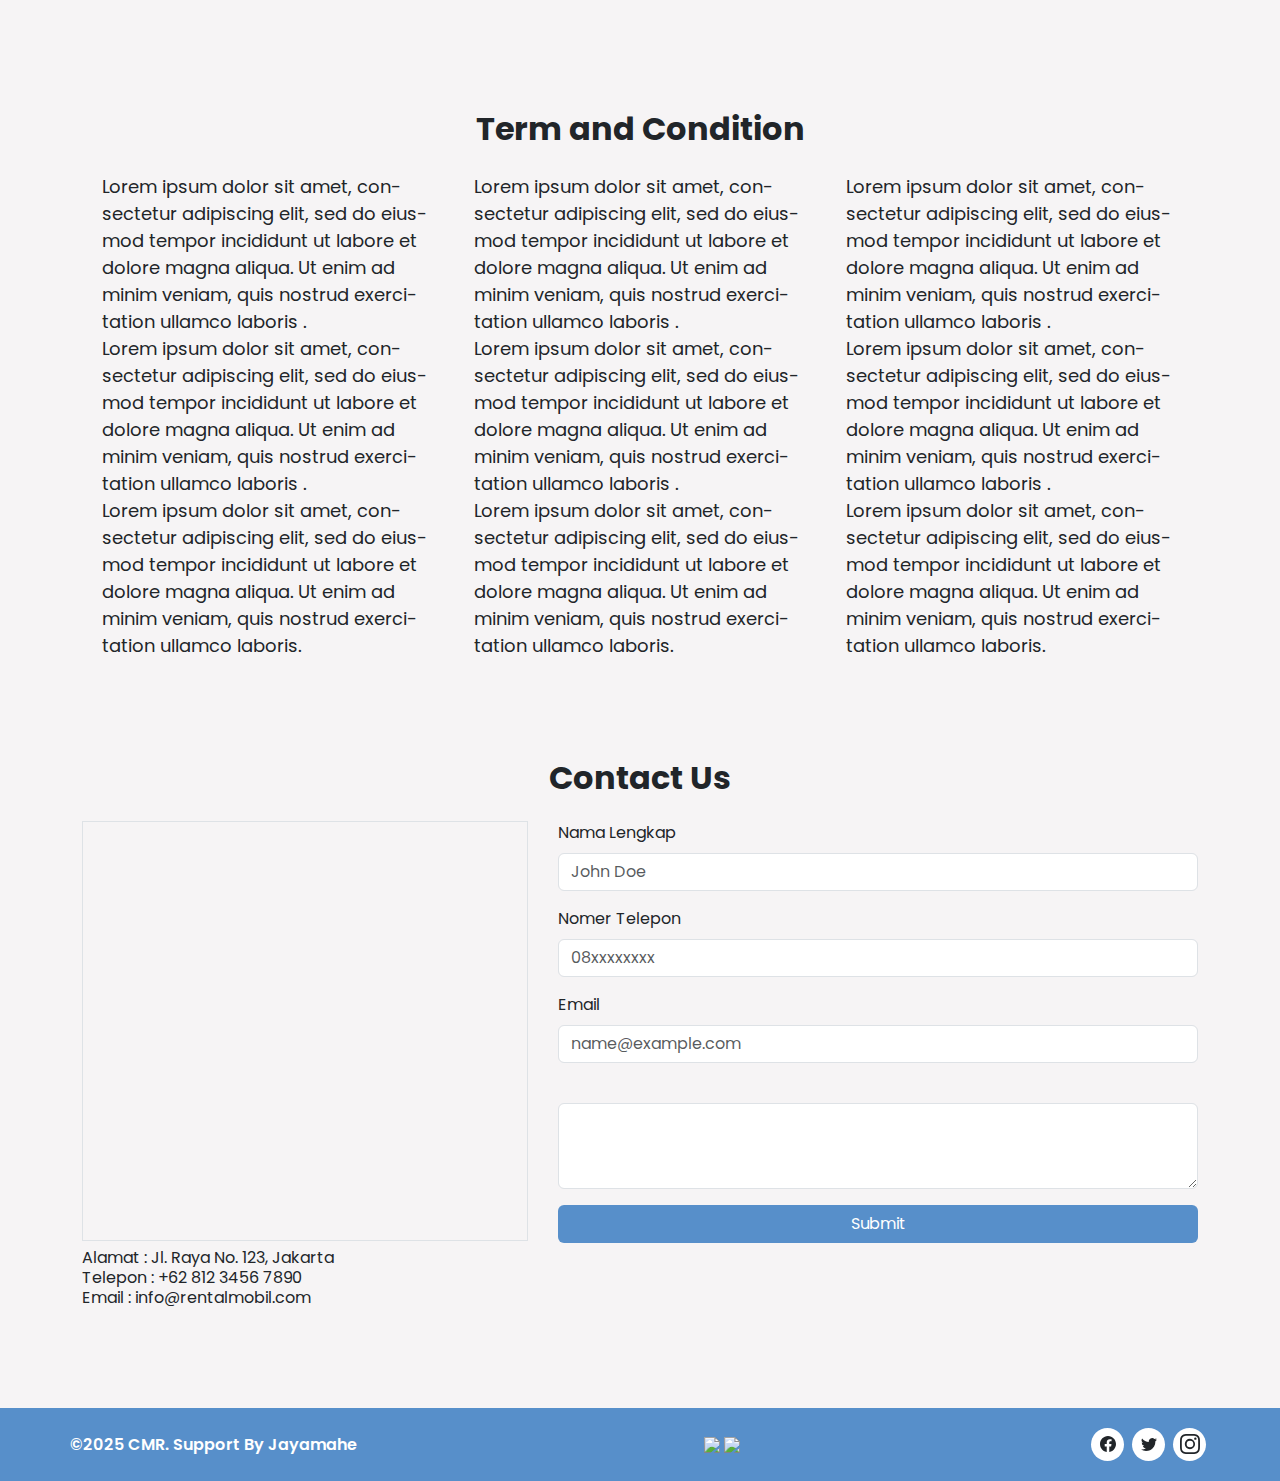
==== commit ce318554: "Create lepaskunci page" ====
--- a/index.html
+++ b/index.html
@@ -5,11 +5,11 @@
     <meta name="viewport" content="width=device-width, initial-scale=1">
     <title>Testing</title>
     <link href="https://cdn.jsdelivr.net/npm/bootstrap@5.3.3/dist/css/bootstrap.min.css" rel="stylesheet" integrity="sha384-QWTKZyjpPEjISv5WaRU9OFeRpok6YctnYmDr5pNlyT2bRjXh0JMhjY6hW+ALEwIH" crossorigin="anonymous">
-    <link rel="stylesheet" href="assets/css/home.css">
+    <link rel="stylesheet" href="assets/css/index.css">
   </head>
   <body>
     <!-- Header Section -->
-    <nav class="navbar navbar-expand-lg border-bottom fixed-top bg-header">
+    <nav class="navbar navbar-expand-lg border-bottom fixed-top header bg-header">
         <div class="container">
             <a class="navbar-brand" href="#">
                 <img src="assets/img/Jayamahe icon 1.png" alt="Bootstrap" width="123" height="58">
@@ -28,7 +28,7 @@
                         Service
                     </a>
                     <ul class="dropdown-menu" aria-labelledby="navbarDropdown">
-                        <li><a class="dropdown-item body-large-regular" href="#">Rental Mobil Lepas Kunci</a></li>
+                        <li><a class="dropdown-item body-large-regular" href="lepaskunci.html">Rental Mobil Lepas Kunci</a></li>
                         <li><a class="dropdown-item body-large-regular" href="#">Rental Mobil dengan Driver</a></li>
                         <li><a class="dropdown-item body-large-regular" href="#">Airport Transfer</a></li>
                         <li><a class="dropdown-item body-large-regular" href="#">Paket Tour</a></li>
@@ -190,7 +190,11 @@
                <p class="body-medium-semibold color-white">&copy2025 CMR. Support By Jayamahe</p> 
             </div>
             <div class="visitor">
-                <p class="body-medium-regular text-white">Total Visitor : <span id="totalVisitors">0</span> | Visitor Hari Ini : <span id="todayVisitors">0</span></p>
+                <span class="color-white visitorbadge">
+                    <a href="https://visitorbadge.io/status?path=https%3A%2F%2Fcmr-car-rental.vercel.app%2F"><img src="https://api.visitorbadge.io/api/visitors?path=https%3A%2F%2Fcmr-car-rental.vercel.app%2F&label=Total%20Visitor&labelColor=%23578fca&countColor=%23f6f4f5&style=flat&labelStyle=none" /></a>
+                    
+                    <a href="https://visitorbadge.io/status?path=https%3A%2F%2Fcmr-car-rental.vercel.app%2F"><img src="https://api.visitorbadge.io/api/daily?path=https%3A%2F%2Fcmr-car-rental.vercel.app%2F&label=Total%20Visitor&labelColor=%23578fca&countColor=%23f6f4f5&style=flat&labelStyle=none" /></a>
+                </span>
             </div>
             <div class="footer-socmed d-flex flex-row">
                 <div class="socmed-item mx-1">
@@ -217,6 +221,5 @@
 
 
     <script src="https://cdn.jsdelivr.net/npm/bootstrap@5.3.0/dist/js/bootstrap.bundle.min.js"></script>
-
   </body>
 </html>--- a/assets/css/index.css
+++ b/assets/css/index.css
@@ -0,0 +1,467 @@
+@import url('https://fonts.googleapis.com/css2?family=Poppins:ital,wght@0,100;0,200;0,300;0,400;0,500;0,600;0,700;0,800;0,900;1,100;1,200;1,300;1,400;1,500;1,600;1,700;1,800;1,900&display=swap');
+:root{
+    --bg-primary-color: #F6F4F5;
+    --bg-secondary-color: #578FCA;
+    --bg-fill: #FFFFFF;
+    --color-fill: #D2CFD0;
+}
+
+body{
+    font-family: "Poppins", serif;
+    background-color: var(--bg-primary-color);
+}
+
+/* ---------- Setup ---------- */
+p{
+    margin: 0;
+    hyphens: auto;
+    word-break: break-word;
+}
+.button-primary{
+    background-color: var(--bg-secondary-color)!important;
+    color: var(--bg-fill)!important;
+}
+.active{
+    color: var(--bg-secondary-color)!important;
+}
+.color-primary{
+    color: var(--bg-primary-color);
+}
+.color-secondary{
+    color: var(--bg-secondary-color);
+}
+.color-white{
+    color: var(--bg-fill);
+}
+h1{
+    font-size: 48px!important;
+    font-weight: 700!important;
+    font-style: normal!important;
+}
+h2{
+    font-size: 40px!important;
+    font-weight: 700!important;
+    font-style: normal!important;
+}
+h3{
+    font-size: 32px!important;
+    font-weight: 700!important;
+    font-style: normal!important;
+}
+h4{
+    font-size: 24px!important;
+    font-weight: 700!important;
+    font-style: normal!important;
+}
+h5{
+    font-size: 20px!important;
+    font-weight: 700!important;
+    font-style: normal!important;
+}
+h6{
+    font-size: 18px!important;
+    font-weight: 700!important;
+    font-style: normal!important;
+}
+.body-large-bold{
+    font-size: 18px;
+    font-weight: 700;
+    font-style: normal;
+}
+.body-medium-bold{
+    font-size: 16px;
+    font-weight: 700;
+    font-style: normal;
+}
+.body-small-bold{
+    font-size: 14px;
+    font-weight: 700;
+    font-style: normal;
+}
+.body-large-semibold{
+    font-size: 18px;
+    font-weight: 600;
+    font-style: normal;
+}
+.body-medium-semibold{
+    font-size: 16px;
+    font-weight: 600;
+    font-style: normal;
+}
+.body-small-semibold{
+    font-size: 14px;
+    font-weight: 600;
+    font-style: normal;
+}
+.body-large-medium{
+    font-size: 18px;
+    font-weight: 500;
+    font-style: normal;
+}
+.body-medium-medium{
+    font-size: 16px;
+    font-weight: 500;
+    font-style: normal;
+}
+.body-small-medium{
+    font-size: 14px;
+    font-weight: 500;
+    font-style: normal;
+}
+.body-large-regular{
+    font-size: 18px;
+    font-weight: 400;
+    font-style: normal;
+}
+.body-medium-regular{
+    font-size: 16px;
+    font-weight: 400;
+    font-style: normal;
+}
+.body-small-regular{
+    font-size: 14px;
+    font-weight: 400;
+    font-style: normal;
+}
+
+
+
+/* ---------- Header ---------- */
+.bg-header{
+    background-color: #fff;
+}
+/* ---------- End Header ---------- */
+
+
+
+/* ---------- Hero ---------- */
+.hero{
+    margin-top: 85px;
+    padding-top: 50px;
+    position: relative;
+    overflow: hidden;
+    height: 720px;
+}
+.hero-container{
+    margin-bottom: 48px;
+    
+}
+.hero-desc{
+    width: 575px;
+    margin-top: 75px;
+}
+.hero-desc p{
+    width: 400px;
+    opacity: 50%;
+}
+.hero-desc button{
+    margin-top: 10px;
+}
+.hero-carpict img{
+    position: absolute;
+    right: 0;
+    z-index: -1;
+}
+/* ---------- End Hero ---------- */
+
+
+
+/* ---------- Infografis ---------- */
+.infografis{
+    background-color: var(--bg-secondary-color);
+    padding: 60px 0;
+}
+.infografis-container{
+    display: flex;
+    flex-direction: row;
+    flex-wrap: wrap;
+    justify-content: space-between;
+}
+.infografis-item{
+    margin: 20px auto;
+    width: 277px;
+    height: 251px;
+}
+.wrapper-img{
+    position: relative;
+    display: inline-block;
+}
+.wrapper-img::before {
+    content: "";
+    position: absolute;
+    top: 50px;
+    left: 140px;
+    width: 106px; 
+    height: 106px;
+    background-color: white;
+    opacity: 10%; 
+    border-radius: 1.5rem;
+    transform: translate(-50%, -50%); 
+    z-index: 0; 
+}
+.wrapper-img img {
+    position: relative;
+    top: 30px;
+    left: 118px;
+    z-index: 1; 
+}
+.infografis-item h4{
+    margin-top: 100px;
+}
+/* ---------- End Infografis ---------- */
+
+
+
+/* ---------- About Us ---------- */
+.aboutus-container{
+    margin: 100px 0;
+}
+.aboutus-photo img{
+    margin:5px;
+}
+/* ---------- End About Us ---------- */
+
+
+
+/* ---------- Term and Condition ---------- */
+.tnc-col{
+    margin: 0 20px;
+}
+/* ---------- End Term and Condition ---------- */
+
+
+
+/* ---------- Contact Us ---------- */
+.contactus{
+    margin: 100px 0;
+}
+.contactus-form button{
+    width: 100%;
+}
+/* ---------- End Contact Us ---------- */
+
+
+/* ---------- Footer ---------- */
+footer{
+    background-color: var(--bg-secondary-color);
+}
+.footer-container{
+    padding: 20px 0;
+}
+.socmed-item{
+    background-color: var(--bg-fill);
+    width: 33px;
+    height: 33px;
+    border-radius: 1.5rem;
+    text-align: center;
+}
+.socmed-item svg{
+    translate: 0 3px;
+}
+/* ---------- End Footer ---------- */
+
+/* ---------- Media Query ---------- */
+/* xxl (extra extra large) */
+@media screen and (max-width: 1400px) {
+    /* Setup */
+    h2{
+        font-size: 32px!important;
+    }
+
+    /* Hero */
+    .hero-desc{
+        width: 450px;
+    }
+    .hero-object{
+        width: 60%;
+    }
+    .hero-car{
+        width: 75%;
+    }
+    
+    /* About Us */
+    .aboutus-photo img{
+        width: 200px;
+        height: 120px;
+    }
+}
+
+
+
+/* xl (extra large) */
+@media screen and (max-width: 1200px) {
+    /* Hero */
+    .hero{
+        height: 550px;
+    }
+    .hero-object{
+        width: 50%;
+    }
+    .hero-car{
+        width: 65%;
+    }
+}
+
+
+
+/* lg (large) */
+@media screen and (max-width: 992px) {
+    /* Hero */
+    .hero-object{
+        left: 550px;
+    }
+    .hero-car{
+        left: 400px;
+    }
+    .dropdown-menu{
+        border: none;
+    }
+
+    /* Infografis */
+    .infografis-container{
+        width: 90%;
+    }
+
+    /* About Us */
+    .aboutus-container{
+        flex-direction: column;
+    }
+    .aboutus-desc h2{
+        text-align: center;
+    }
+    .aboutus-desc p{
+        text-align: justify;
+        margin: 0 auto;
+    }
+    .aboutus-photo{
+        justify-content: center;
+    }
+
+    /* Contact Us */
+    .contactus-maps iframe{
+        width: 380px;
+        height: 380px;
+    }
+
+}
+
+
+
+/* md (medium) */
+@media screen and (max-width: 768px) {
+    /* Hero */
+    .hero-desc{
+        margin-top: -10px;
+        width: 312px;
+    }
+    .hero-desc p{
+        width: 278px;
+        font-size: 12px;
+    }
+    .hero-object{
+        display: none;
+    }
+    .hero-car{
+        overflow-x: hidden;
+        width: 573px;
+        height: 333px;
+        top: 100px;
+        left: 200px;
+    }
+
+    /* About Us */
+    .aboutus-desc p{
+        margin-right: 20px;
+    }
+
+    /* Term and Condition */
+    .tnc-desc{
+        flex-direction: column!important;
+        margin: 0 10px 0 20px;
+    }
+
+    /* Contact Us */
+    .contactus-content{
+        flex-direction: column!important; 
+    }
+    .contactus-maps{
+        text-align: center;
+    }
+    .contact{
+        display: none;
+    }
+    .contactus-form{
+        border: 1px solid var(--bg-fill);
+        margin-top: 20px;
+        padding: 10px;
+        border-radius: 10px;;
+    }
+
+    /* Footer */
+    .footer-container{
+        flex-direction: column-reverse!important;
+        align-items: start!important;
+    }
+    .footer-copyright p{
+        font-size: 14px;
+        font-weight: 400;
+    }
+}
+
+
+
+/* sm (small) */
+@media screen and (max-width: 576px) {
+    /* Setup */
+    h2{
+        font-size: 20px!important;
+    }
+
+    /* Hero */
+    .hero-desc{
+        margin-top: -10px;
+        width: 312px;
+    }
+    .hero-desc p{
+        width: 278px;
+        font-size: 12px;
+    }
+    .hero-object{
+        display: none;
+    }
+    .hero-car{
+        overflow-x: hidden;
+        width: 573px;
+        height: 333px;
+        top: 100px;
+        left: 0;
+    }
+    .hero-cta-btn{
+        font-size: 12px;
+    }
+
+    /* About Us */
+    .aboutus-photo img{
+        width: 150px;
+        height: 100px;
+    }
+    .aboutus-desc p{
+        font-size: 14px;
+    }
+
+    /* Term and Condition */
+    .tnc-col p{
+        font-size: 14px;
+    }
+
+    /* Contact Us */
+    .contactus-maps iframe{
+        width: 300px;
+        height: 280px;
+    } 
+    
+    /* Footer */
+    .footer-container{
+        margin-left: 20px;
+    }
+}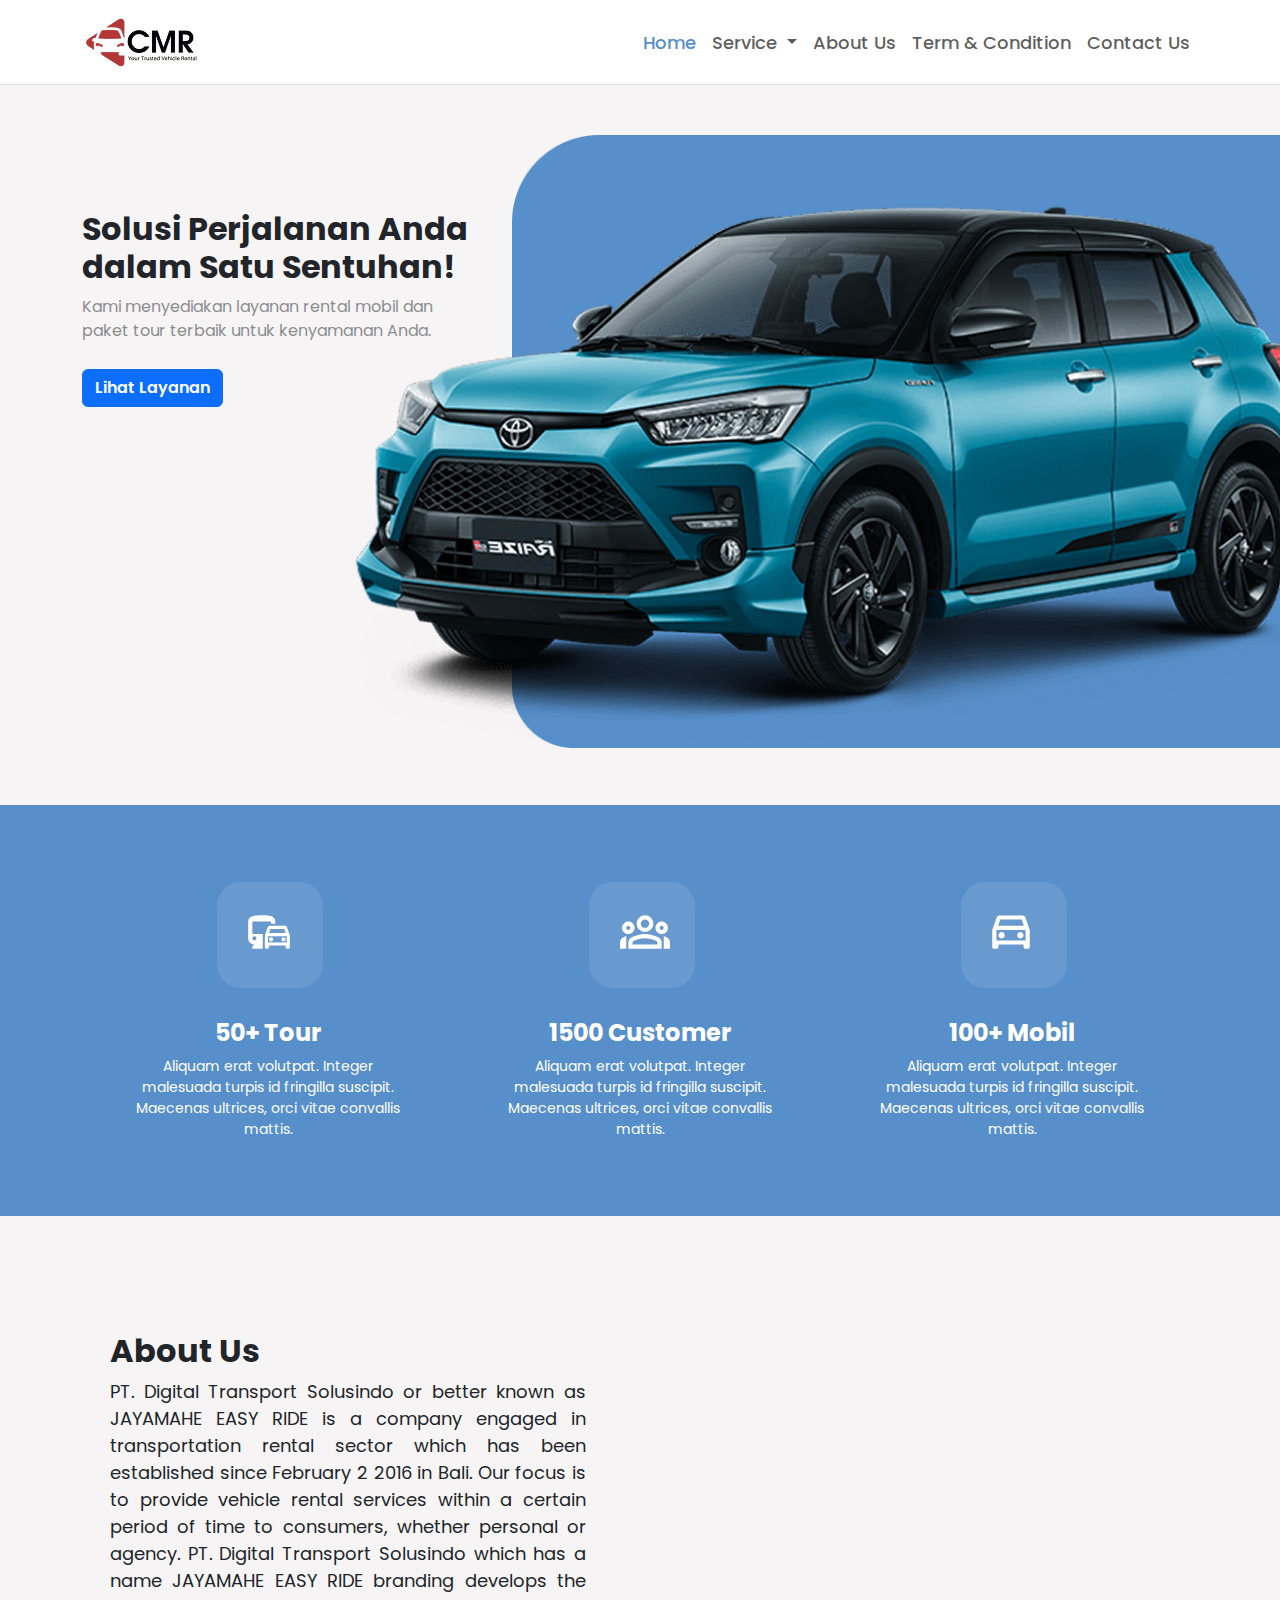
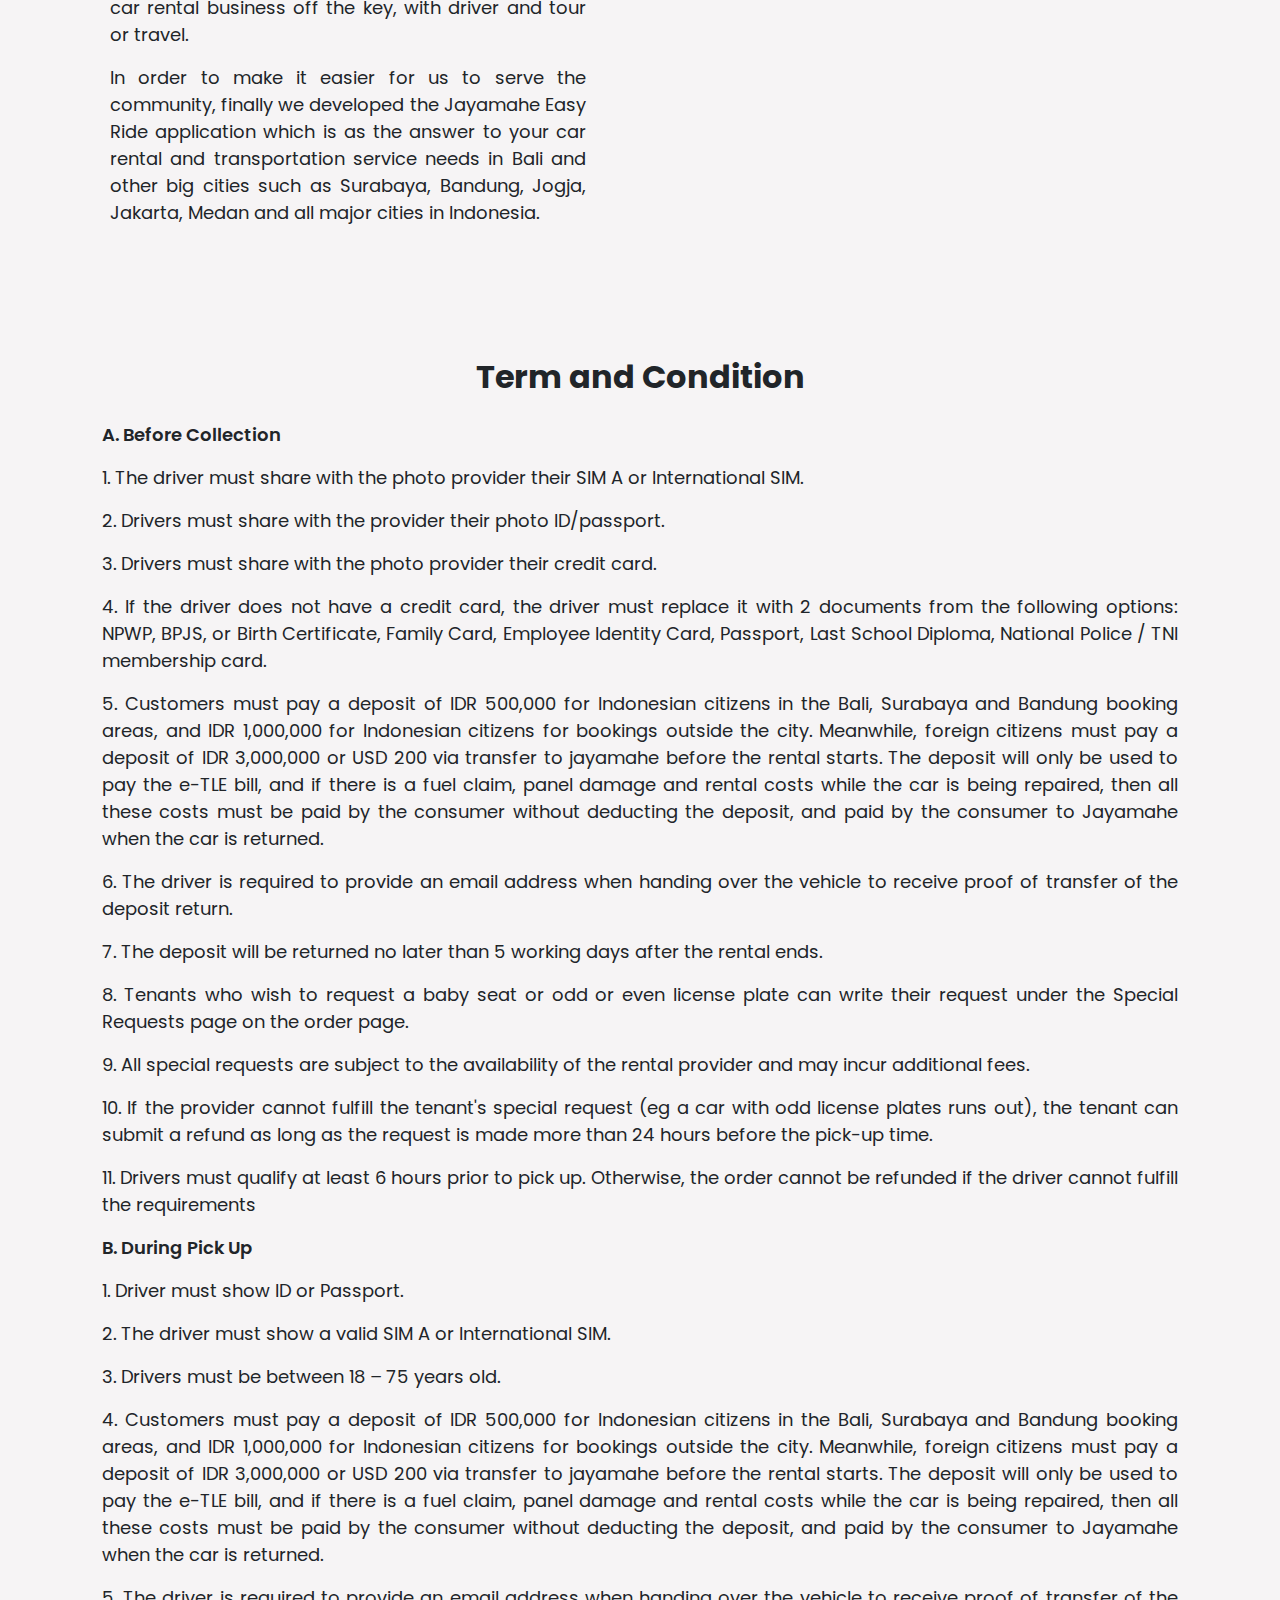
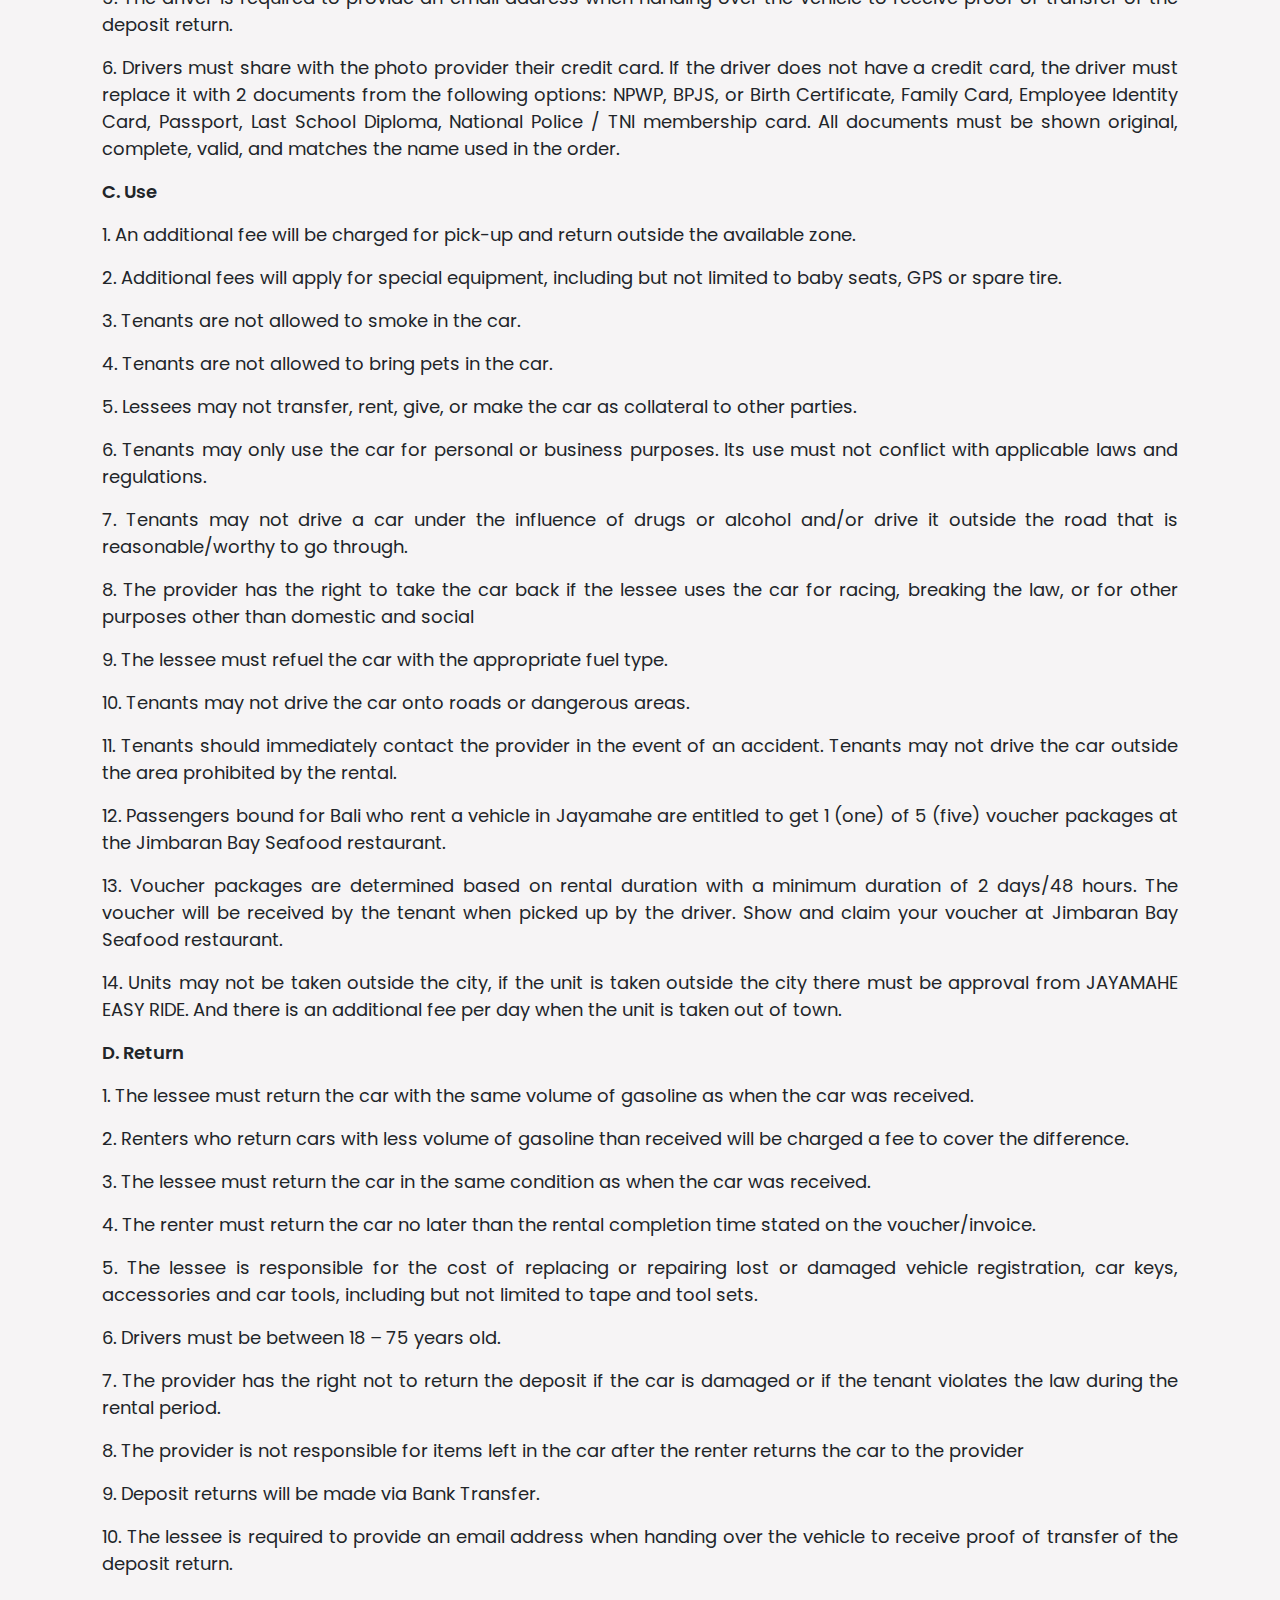
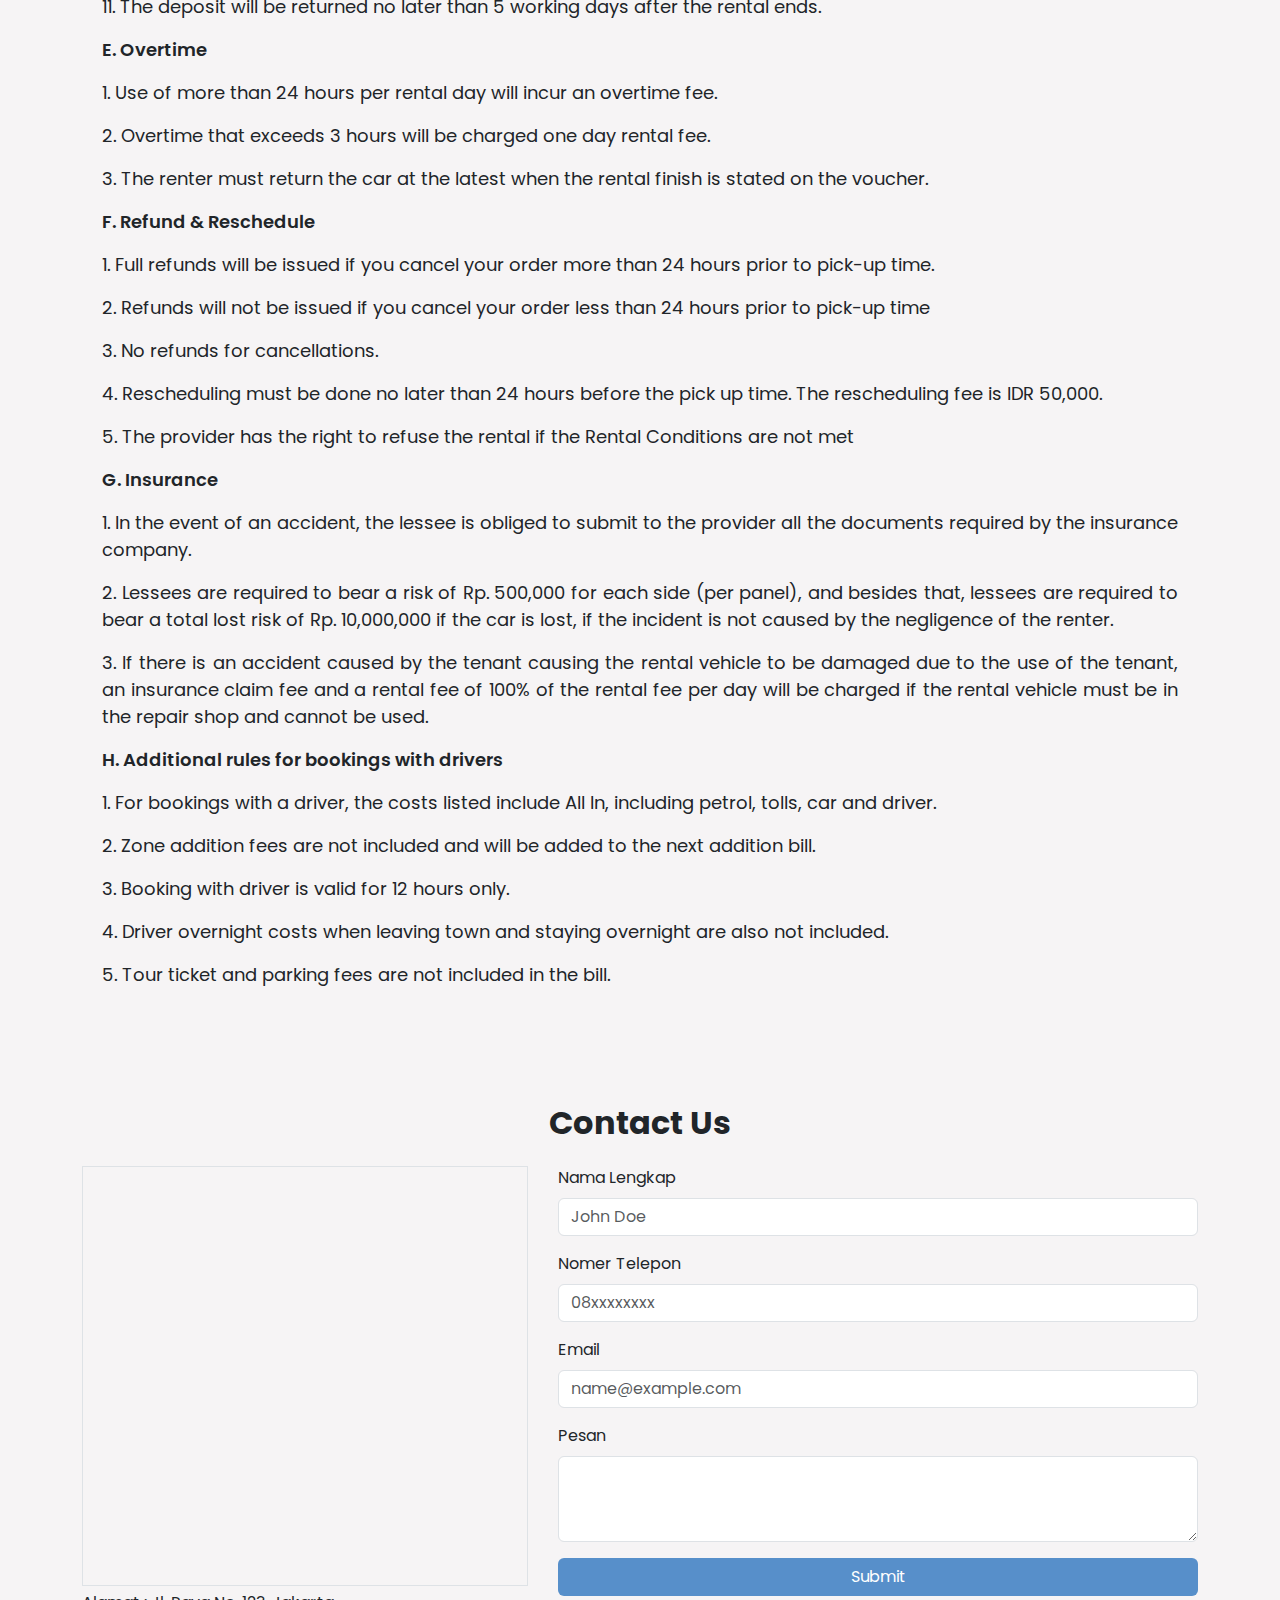
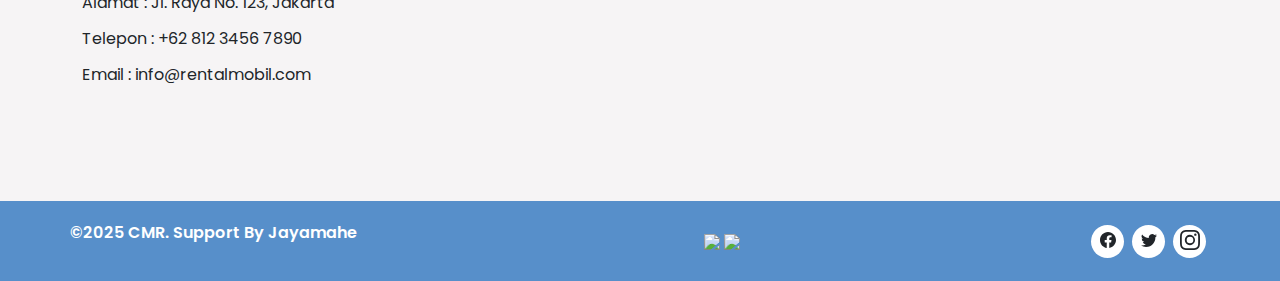
==== commit fcee476b: "Update about us, tnc & button direct to wa" ====
--- a/index.html
+++ b/index.html
@@ -29,9 +29,9 @@
                     </a>
                     <ul class="dropdown-menu" aria-labelledby="navbarDropdown">
                         <li><a class="dropdown-item body-large-regular" href="lepaskunci.html">Rental Mobil Lepas Kunci</a></li>
-                        <li><a class="dropdown-item body-large-regular" href="#">Rental Mobil dengan Driver</a></li>
-                        <li><a class="dropdown-item body-large-regular" href="#">Airport Transfer</a></li>
-                        <li><a class="dropdown-item body-large-regular" href="#">Paket Tour</a></li>
+                        <li><a class="dropdown-item body-large-regular" href="withdriver.html">Rental Mobil dengan Driver</a></li>
+                        <li><a class="dropdown-item body-large-regular" href="airporttransfer.html">Airport Transfer</a></li>
+                        <li><a class="dropdown-item body-large-regular" href="pakettour.html">Paket Tour</a></li>
                     </ul>
                 </li>
                 <li class="nav-item">
@@ -100,14 +100,11 @@
         <div class="row aboutus-container d-flex justify-content-between">
             <div class="col aboutus-desc m-3">
                 <h2>About Us</h2>
-                <p class="body-large-regular text-justify">Lorem ipsum dolor sit amet, consectetur adipiscing elit, sed do eiusmod tempor incididunt ut labore et dolore magna aliqua. Ut enim ad minim veniam, quis nostrud exercitation ullamco laboris .</p>
-                <p class="body-large-regular text-justify">Lorem ipsum dolor sit amet, consectetur adipiscing elit, sed do eiusmod tempor incididunt ut labore et dolore magna aliqua. Ut enim ad minim veniam, quis nostrud exercitation ullamco laboris .</p>
-            </div>
-            <div class="col aboutus-photo d-flex flex-row flex-wrap">
-                <img src="assets/img/aboutus1.jpg" width="280" height="200" />
-                <img src="assets/img/aboutus2.jpg" width="280" height="200" />
-                <img src="assets/img/aboutus3.jpg" width="280" height="200" />
-                <img src="assets/img/aboutus4.jpg" width="280" height="200" />
+                <p class="body-large-regular">PT. Digital Transport Solusindo or better known as JAYAMAHE EASY RIDE is a company engaged in transportation rental sector which has been established since February 2 2016 in Bali. Our focus is to provide vehicle rental services within a certain period of time to consumers, whether personal or agency. PT. Digital Transport Solusindo which has a name JAYAMAHE EASY RIDE branding develops the car rental business off the key, with driver and tour or travel.</p>
+                <p class="body-large-regular">In order to make it easier for us to serve the community, finally we developed the Jayamahe Easy Ride application which is as the answer to your car rental and transportation service needs in Bali and other big cities such as Surabaya, Bandung, Jogja, Jakarta, Medan and all major cities in Indonesia.</p>
+            </div>
+            <div class="col aboutus-photo d-flex flex-row flex-wrap justify-content-center align-items-center">
+                <iframe width="560" height="315" src="https://www.youtube.com/embed/MOjdJnk-u9Q?si=gY4otQOoX4NqUqNc" title="About Us" frameborder="0" allow="accelerometer; autoplay; clipboard-write; encrypted-media; gyroscope; picture-in-picture; web-share" referrerpolicy="strict-origin-when-cross-origin" allowfullscreen></iframe>
             </div>
         </div>
     </div>
@@ -117,27 +114,204 @@
     <div class="tnc mb-5" id="Tnc">
         <div class="container tnc-container">
             <h2 class="text-center mt-5">Term and Condition</h2>
-            <div class="tnc-desc d-flex flex-row text-justify mt-4">
-                <div class="tnc-col w-385">
-                    <p class="body-large-regular text-justify">Lorem ipsum dolor sit amet, consectetur adipiscing elit, sed do eiusmod tempor incididunt ut labore et dolore magna aliqua. Ut enim ad minim veniam, quis nostrud exercitation ullamco laboris .</p>
-
-                    <p class="body-large-regular text-justify">Lorem ipsum dolor sit amet, consectetur adipiscing elit, sed do eiusmod tempor incididunt ut labore et dolore magna aliqua. Ut enim ad minim veniam, quis nostrud exercitation ullamco laboris .</p>
-
-                    <p class="body-large-regular text-justify">Lorem ipsum dolor sit amet, consectetur adipiscing elit, sed do eiusmod tempor incididunt ut labore et dolore magna aliqua. Ut enim ad minim veniam, quis nostrud exercitation ullamco laboris.</p>
-                </div>
-                <div class="tnc-col w-385">
-                    <p class="body-large-regular text-justify">Lorem ipsum dolor sit amet, consectetur adipiscing elit, sed do eiusmod tempor incididunt ut labore et dolore magna aliqua. Ut enim ad minim veniam, quis nostrud exercitation ullamco laboris .</p>
-
-                    <p class="body-large-regular text-justify">Lorem ipsum dolor sit amet, consectetur adipiscing elit, sed do eiusmod tempor incididunt ut labore et dolore magna aliqua. Ut enim ad minim veniam, quis nostrud exercitation ullamco laboris .</p>
-
-                    <p class="body-large-regular text-justify">Lorem ipsum dolor sit amet, consectetur adipiscing elit, sed do eiusmod tempor incididunt ut labore et dolore magna aliqua. Ut enim ad minim veniam, quis nostrud exercitation ullamco laboris.</p>
-                </div>
-                <div class="tnc-col w-385">
-                    <p class="body-large-regular text-justify">Lorem ipsum dolor sit amet, consectetur adipiscing elit, sed do eiusmod tempor incididunt ut labore et dolore magna aliqua. Ut enim ad minim veniam, quis nostrud exercitation ullamco laboris .</p>
-
-                    <p class="body-large-regular text-justify">Lorem ipsum dolor sit amet, consectetur adipiscing elit, sed do eiusmod tempor incididunt ut labore et dolore magna aliqua. Ut enim ad minim veniam, quis nostrud exercitation ullamco laboris .</p>
-
-                    <p class="body-large-regular text-justify">Lorem ipsum dolor sit amet, consectetur adipiscing elit, sed do eiusmod tempor incididunt ut labore et dolore magna aliqua. Ut enim ad minim veniam, quis nostrud exercitation ullamco laboris.</p>
+            <div class="tnc-desc d-flex flex-row flex-wrap text-justify mt-4">
+                <div class="tnc-col w-385 a-before-collection">
+                    <p class="body-large-semibold">A. Before Collection</p>
+                    <p class="body-large-regular text-justify">
+                        1. The driver must share with the photo provider their SIM A or International SIM.
+                    </p>
+                    <p class="body-large-regular text-justify">
+                        2. Drivers must share with the provider their photo ID/passport.
+                    </p>
+                    <p class="body-large-regular text-justify">
+                        3. Drivers must share with the photo provider their credit card.
+                    </p>
+                    <p class="body-large-regular text-justify">
+                        4. If the driver does not have a credit card, the driver must replace it with 2 documents from the following options: NPWP, BPJS, or Birth Certificate, Family Card, Employee Identity Card, Passport, Last School Diploma, National Police / TNI membership card.
+                    </p>
+                    <p class="body-large-regular text-justify">
+                        5. Customers must pay a deposit of IDR 500,000 for Indonesian citizens in the Bali, Surabaya and Bandung booking areas, and IDR 1,000,000 for Indonesian citizens for bookings outside the city. Meanwhile, foreign citizens must pay a deposit of IDR 3,000,000 or USD 200 via transfer to jayamahe before the rental starts. The deposit will only be used to pay the e-TLE bill, and if there is a fuel claim, panel damage and rental costs while the car is being repaired, then all these costs must be paid by the consumer without deducting the deposit, and paid by the consumer to Jayamahe when the car is returned.
+                    </p>
+                    <p class="body-large-regular text-justify">
+                        6. The driver is required to provide an email address when handing over the vehicle to receive proof of transfer of the deposit return.
+                    </p>
+                    <p class="body-large-regular text-justify">
+                        7. The deposit will be returned no later than 5 working days after the rental ends.
+                    </p>
+                    <p class="body-large-regular text-justify">
+                        8. Tenants who wish to request a baby seat or odd or even license plate can write their request under the Special Requests page on the order page.
+                    </p>
+                    <p class="body-large-regular text-justify">
+                        9. All special requests are subject to the availability of the rental provider and may incur additional fees.
+                    </p>
+                    <p class="body-large-regular text-justify">
+                        10. If the provider cannot fulfill the tenant's special request (eg a car with odd license plates runs out), the tenant can submit a refund as long as the request is made more than 24 hours before the pick-up time.
+                    </p>
+                    <p class="body-large-regular text-justify">
+                        11. Drivers must qualify at least 6 hours prior to pick up. Otherwise, the order cannot be refunded if the driver cannot fulfill the requirements
+                    </p>
+                </div>
+                <div class="tnc-col w-385 b-during-pickup">
+                    <p class="body-large-semibold">B. During Pick Up</p>
+                    <p class="body-large-regular text-justify">
+                        1. Driver must show ID or Passport.
+                    </p>
+                    <p class="body-large-regular text-justify">
+                        2. The driver must show a valid SIM A or International SIM.
+                    </p>
+                    <p class="body-large-regular text-justify">
+                        3. Drivers must be between 18 – 75 years old.
+                    </p>
+                    <p class="body-large-regular text-justify">
+                        4. Customers must pay a deposit of IDR 500,000 for Indonesian citizens in the Bali, Surabaya and Bandung booking areas, and IDR 1,000,000 for Indonesian citizens for bookings outside the city. Meanwhile, foreign citizens must pay a deposit of IDR 3,000,000 or USD 200 via transfer to jayamahe before the rental starts. The deposit will only be used to pay the e-TLE bill, and if there is a fuel claim, panel damage and rental costs while the car is being repaired, then all these costs must be paid by the consumer without deducting the deposit, and paid by the consumer to Jayamahe when the car is returned.
+                    </p>
+                    <p class="body-large-regular text-justify">
+                        5. The driver is required to provide an email address when handing over the vehicle to receive proof of transfer of the deposit return.
+                    </p>
+                    <p class="body-large-regular text-justify">
+                        6. Drivers must share with the photo provider their credit card. If the driver does not have a credit card, the driver must replace it with 2 documents from the following options: NPWP, BPJS, or Birth Certificate, Family Card, Employee Identity Card, Passport, Last School Diploma, National Police / TNI membership card. All documents must be shown original, complete, valid, and matches the name used in the order.
+                    </p>
+                </div>
+                <div class="tnc-col w-385 c-use">
+                    <p class="body-large-semibold">C. Use</p>
+                    <p class="body-large-regular text-justify">
+                        1. An additional fee will be charged for pick-up and return outside the available zone.
+                    </p>
+                    <p class="body-large-regular text-justify">
+                        2. Additional fees will apply for special equipment, including but not limited to baby seats, GPS or spare tire.
+                    </p>
+                    <p class="body-large-regular text-justify">
+                        3. Tenants are not allowed to smoke in the car.
+                    </p>
+                    <p class="body-large-regular text-justify">
+                        4. Tenants are not allowed to bring pets in the car.
+                    </p>
+                    <p class="body-large-regular text-justify">
+                        5. Lessees may not transfer, rent, give, or make the car as collateral to other parties.
+                    </p>
+                    <p class="body-large-regular text-justify">
+                        6. Tenants may only use the car for personal or business purposes. Its use must not conflict with applicable laws and regulations.
+                    </p>
+                    <p class="body-large-regular text-justify">
+                        7. Tenants may not drive a car under the influence of drugs or alcohol and/or drive it outside the road that is reasonable/worthy to go through.
+                    </p>
+                    <p class="body-large-regular text-justify">
+                        8. The provider has the right to take the car back if the lessee uses the car for racing, breaking the law, or for other purposes other than domestic and social
+                    </p>
+                    <p class="body-large-regular text-justify">
+                        9. The lessee must refuel the car with the appropriate fuel type.
+                    </p>
+                    <p class="body-large-regular text-justify">
+                        10. Tenants may not drive the car onto roads or dangerous areas.
+                    </p>
+                    <p class="body-large-regular text-justify">
+                        11. Tenants should immediately contact the provider in the event of an accident. Tenants may not drive the car outside the area prohibited by the rental.
+                    </p>
+                    <p class="body-large-regular text-justify">
+                        12. Passengers bound for Bali who rent a vehicle in Jayamahe are entitled to get 1 (one) of 5 (five) voucher packages at the Jimbaran Bay Seafood restaurant.
+                    </p>
+                    <p class="body-large-regular text-justify">
+                        13. Voucher packages are determined based on rental duration with a minimum duration of 2 days/48 hours. The voucher will be received by the tenant when picked up by the driver. Show and claim your voucher at Jimbaran Bay Seafood restaurant.
+                    </p>
+                    <p class="body-large-regular text-justify">
+                        14. Units may not be taken outside the city, if the unit is taken outside the city there must be approval from JAYAMAHE EASY RIDE. And there is an additional fee per day when the unit is taken out of town.
+                    </p>
+                </div>
+                <div class="tnc-col w-385 d-return">
+                    <p class="body-large-semibold">D. Return</p>
+                    <p class="body-large-regular text-justify">
+                        1. The lessee must return the car with the same volume of gasoline as when the car was received.
+                    </p>
+                    <p class="body-large-regular text-justify">
+                        2. Renters who return cars with less volume of gasoline than received will be charged a fee to cover the difference.
+                    </p>
+                    <p class="body-large-regular text-justify">
+                        3. The lessee must return the car in the same condition as when the car was received.
+                    </p>
+                    <p class="body-large-regular text-justify">
+                        4. The renter must return the car no later than the rental completion time stated on the voucher/invoice.
+                    </p>
+                    <p class="body-large-regular text-justify">
+                        5. The lessee is responsible for the cost of replacing or repairing lost or damaged vehicle registration, car keys, accessories and car tools, including but not limited to tape and tool sets.
+                    </p>
+                    <p class="body-large-regular text-justify">
+                        6. Drivers must be between 18 – 75 years old.
+                    </p>
+                    <p class="body-large-regular text-justify">
+                        7. The provider has the right not to return the deposit if the car is damaged or if the tenant violates the law during the rental period.
+                    </p>
+                    <p class="body-large-regular text-justify">
+                        8. The provider is not responsible for items left in the car after the renter returns the car to the provider
+                    </p>
+                    <p class="body-large-regular text-justify">
+                        9. Deposit returns will be made via Bank Transfer.
+                    </p>
+                    <p class="body-large-regular text-justify">
+                        10. The lessee is required to provide an email address when handing over the vehicle to receive proof of transfer of the deposit return.
+                    </p>
+                    <p class="body-large-regular text-justify">
+                        11. The deposit will be returned no later than 5 working days after the rental ends.
+                    </p>
+                </div>
+                <div class="tnc-col w-385 e-overtime">
+                    <p class="body-large-semibold">E. Overtime</p>
+                    <p class="body-large-regular text-justify">
+                        1. Use of more than 24 hours per rental day will incur an overtime fee.
+                    </p>
+                    <p class="body-large-regular text-justify">
+                        2. Overtime that exceeds 3 hours will be charged one day rental fee.
+                    </p>
+                    <p class="body-large-regular text-justify">
+                        3. The renter must return the car at the latest when the rental finish is stated on the voucher.
+                    </p>
+                </div>
+                <div class="tnc-col w-385 f-refund-reschedule">
+                    <p class="body-large-semibold">F. Refund & Reschedule</p>
+                    <p class="body-large-regular text-justify">
+                        1. Full refunds will be issued if you cancel your order more than 24 hours prior to pick-up time.
+                    </p>
+                    <p class="body-large-regular text-justify">
+                        2. Refunds will not be issued if you cancel your order less than 24 hours prior to pick-up time
+                    </p>
+                    <p class="body-large-regular text-justify">
+                        3. No refunds for cancellations.
+                    </p>
+                    <p class="body-large-regular text-justify">
+                        4. Rescheduling must be done no later than 24 hours before the pick up time. The rescheduling fee is IDR 50,000.
+                    </p>
+                    <p class="body-large-regular text-justify">
+                        5. The provider has the right to refuse the rental if the Rental Conditions are not met
+                    </p>
+                </div>
+                <div class="tnc-col w-385 f-insurance">
+                    <p class="body-large-semibold">G. Insurance</p>
+                    <p class="body-large-regular text-justify">
+                        1. In the event of an accident, the lessee is obliged to submit to the provider all the documents required by the insurance company.
+                    </p>
+                    <p class="body-large-regular text-justify">
+                        2. Lessees are required to bear a risk of Rp. 500,000 for each side (per panel), and besides that, lessees are required to bear a total lost risk of Rp. 10,000,000 if the car is lost, if the incident is not caused by the negligence of the renter.
+                    </p>
+                    <p class="body-large-regular text-justify">
+                        3. If there is an accident caused by the tenant causing the rental vehicle to be damaged due to the use of the tenant, an insurance claim fee and a rental fee of 100% of the rental fee per day will be charged if the rental vehicle must be in the repair shop and cannot be used.
+                    </p>
+                </div>
+                <div class="tnc-col w-385 h-additional-rules">
+                    <p class="body-large-semibold">H. Additional rules for bookings with drivers</p>
+                    <p class="body-large-regular text-justify">
+                        1. For bookings with a driver, the costs listed include All In, including petrol, tolls, car and driver.
+                    </p>
+                    <p class="body-large-regular text-justify">
+                        2. Zone addition fees are not included and will be added to the next addition bill.
+                    </p>
+                    <p class="body-large-regular text-justify">
+                        3. Booking with driver is valid for 12 hours only.
+                    </p>
+                    <p class="body-large-regular text-justify">
+                        4. Driver overnight costs when leaving town and staying overnight are also not included.
+                    </p>
+                    <p class="body-large-regular text-justify">
+                        5. Tour ticket and parking fees are not included in the bill.
+                    </p>
                 </div>
             </div>
         </div>
@@ -172,7 +346,7 @@
                             <input type="email" class="form-control" id="EmailInput" placeholder="name@example.com">
                         </div>
                         <div class="mb-3">
-                            <label for="exampleFormControlTextarea1" class="form-label"></label>
+                            <label for="exampleFormControlTextarea1" class="form-label">Pesan</label>
                             <textarea class="form-control" id="exampleFormControlTextarea1" rows="3"></textarea>
                         </div>
                         <button type="submit" class="btn button-primary">Submit</button>
--- a/assets/css/index.css
+++ b/assets/css/index.css
@@ -12,11 +12,7 @@
 }
 
 /* ---------- Setup ---------- */
-p{
-    margin: 0;
-    hyphens: auto;
-    word-break: break-word;
-}
+
 .button-primary{
     background-color: var(--bg-secondary-color)!important;
     color: var(--bg-fill)!important;
@@ -219,6 +215,9 @@
 .aboutus-photo img{
     margin:5px;
 }
+.aboutus-desc p{
+    text-align: justify;
+}
 /* ---------- End About Us ---------- */
 
 
@@ -226,6 +225,9 @@
 /* ---------- Term and Condition ---------- */
 .tnc-col{
     margin: 0 20px;
+}
+.tnc-col p{
+    text-align: justify;
 }
 /* ---------- End Term and Condition ---------- */
 
